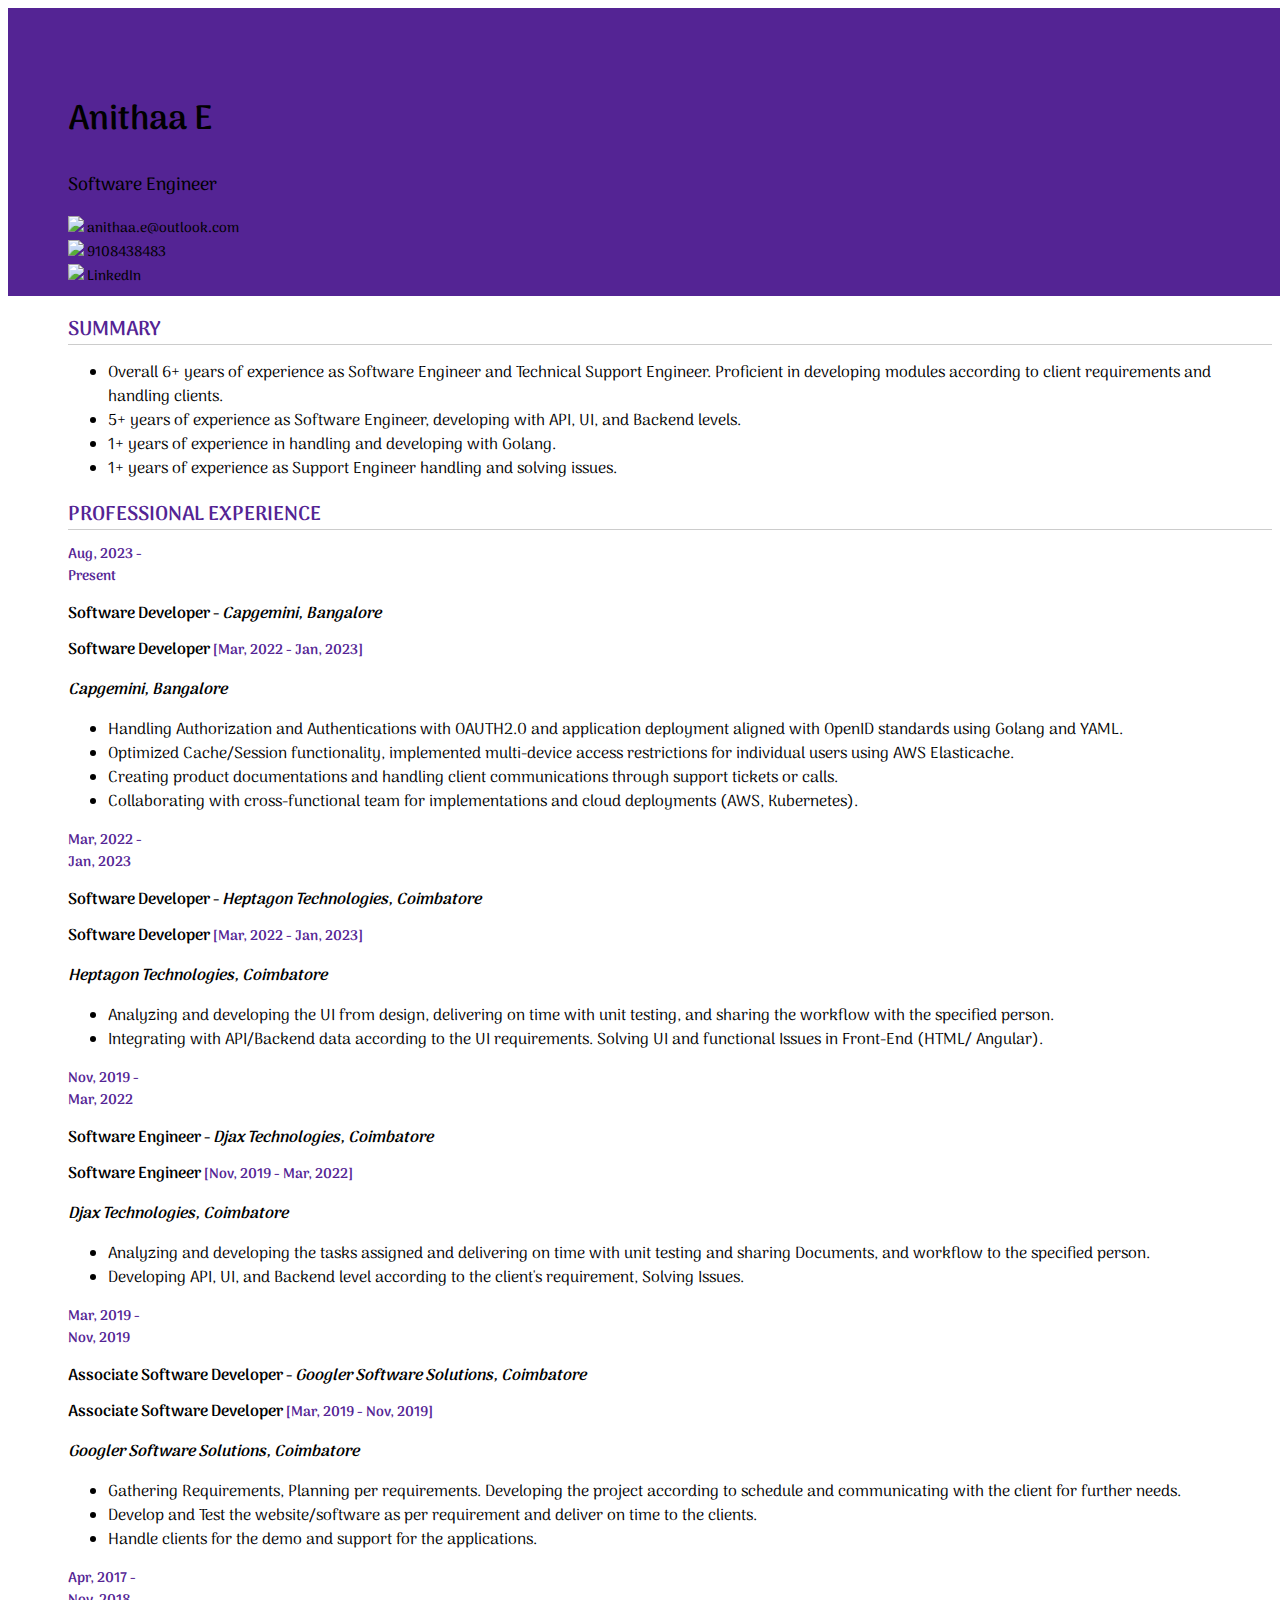
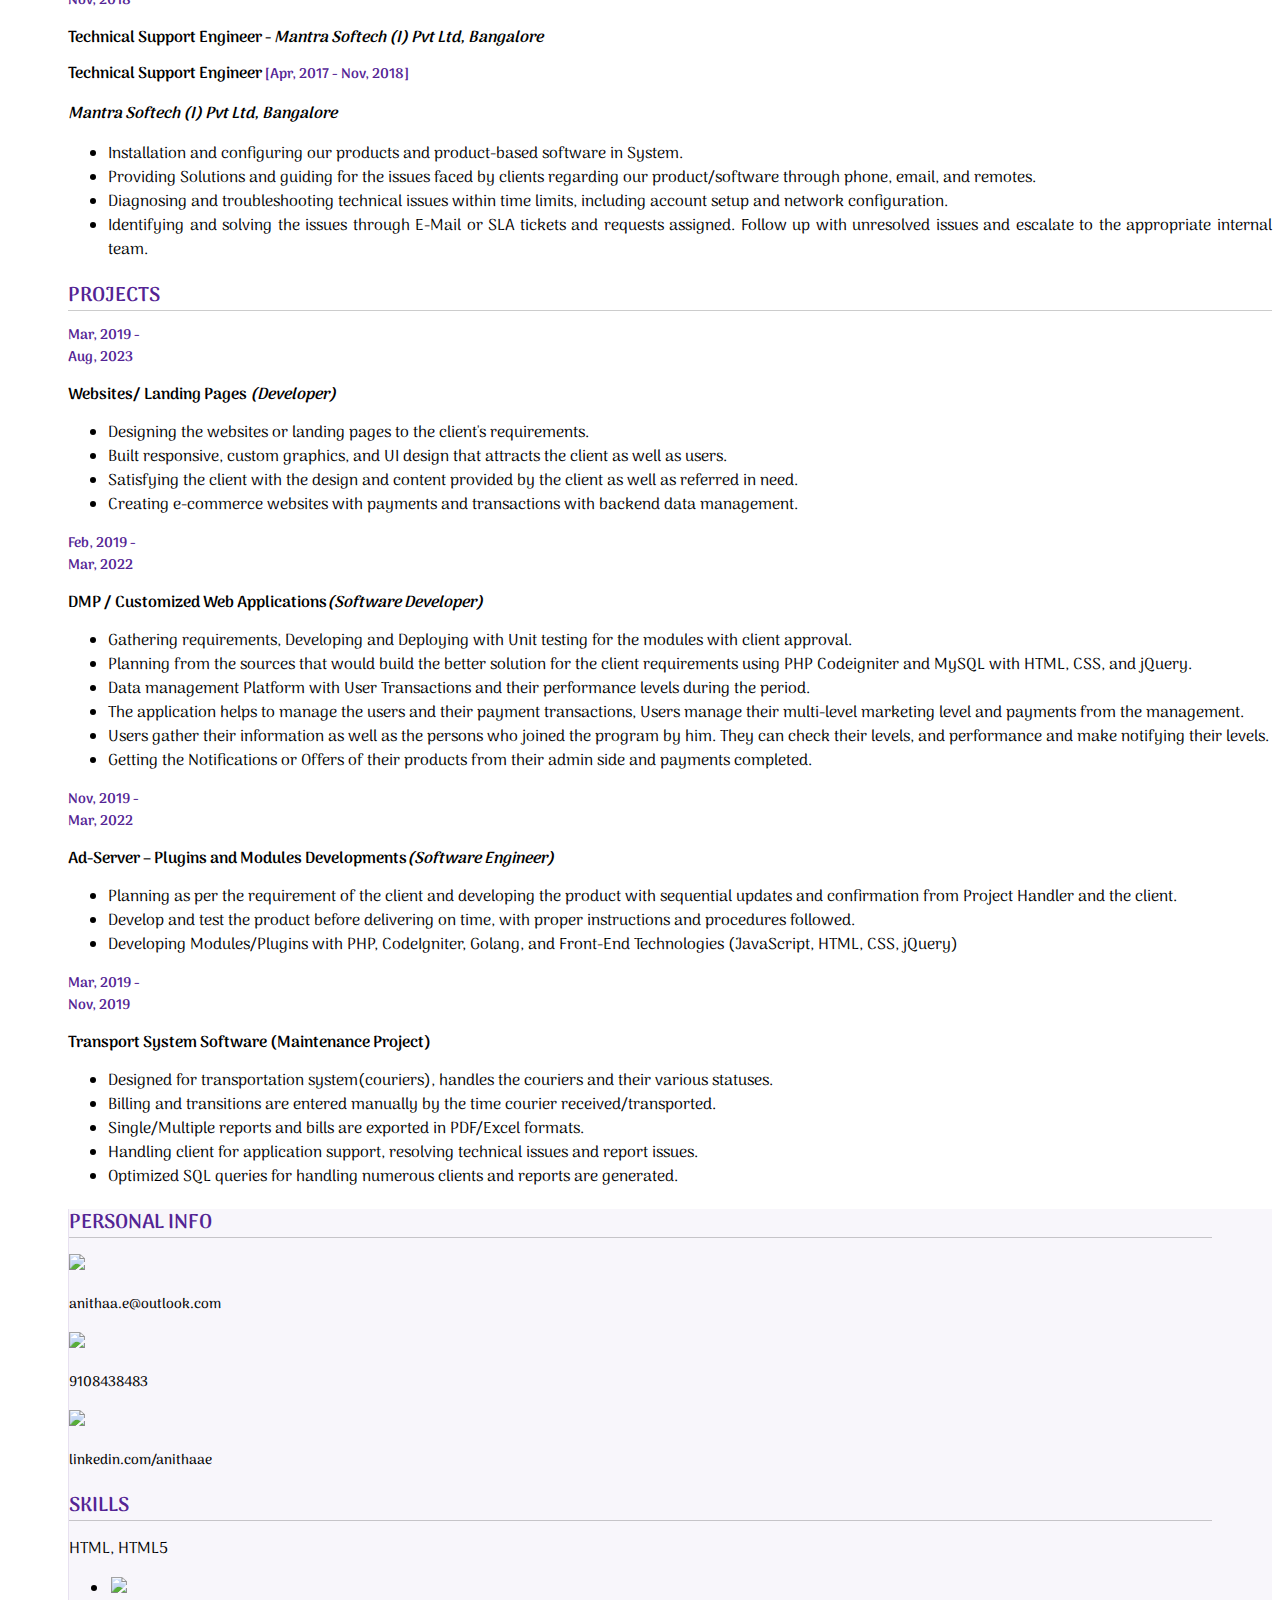
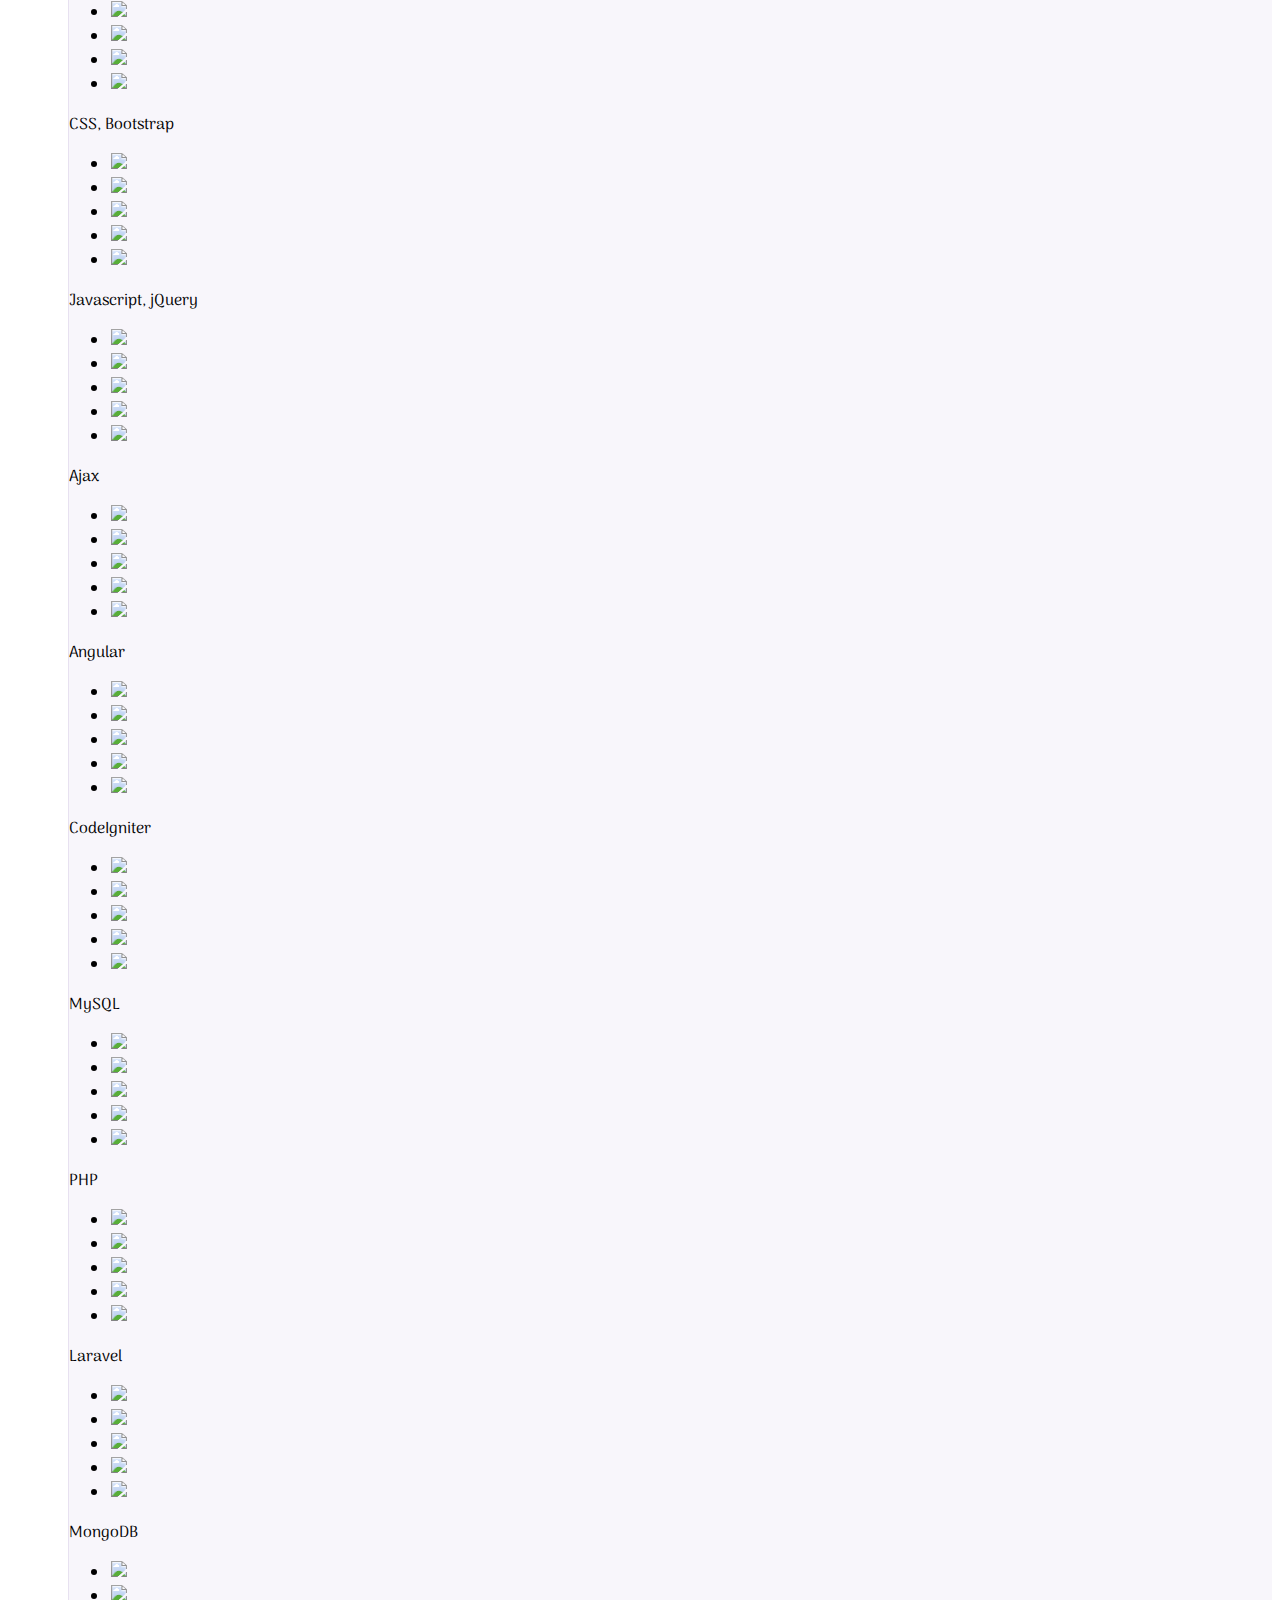
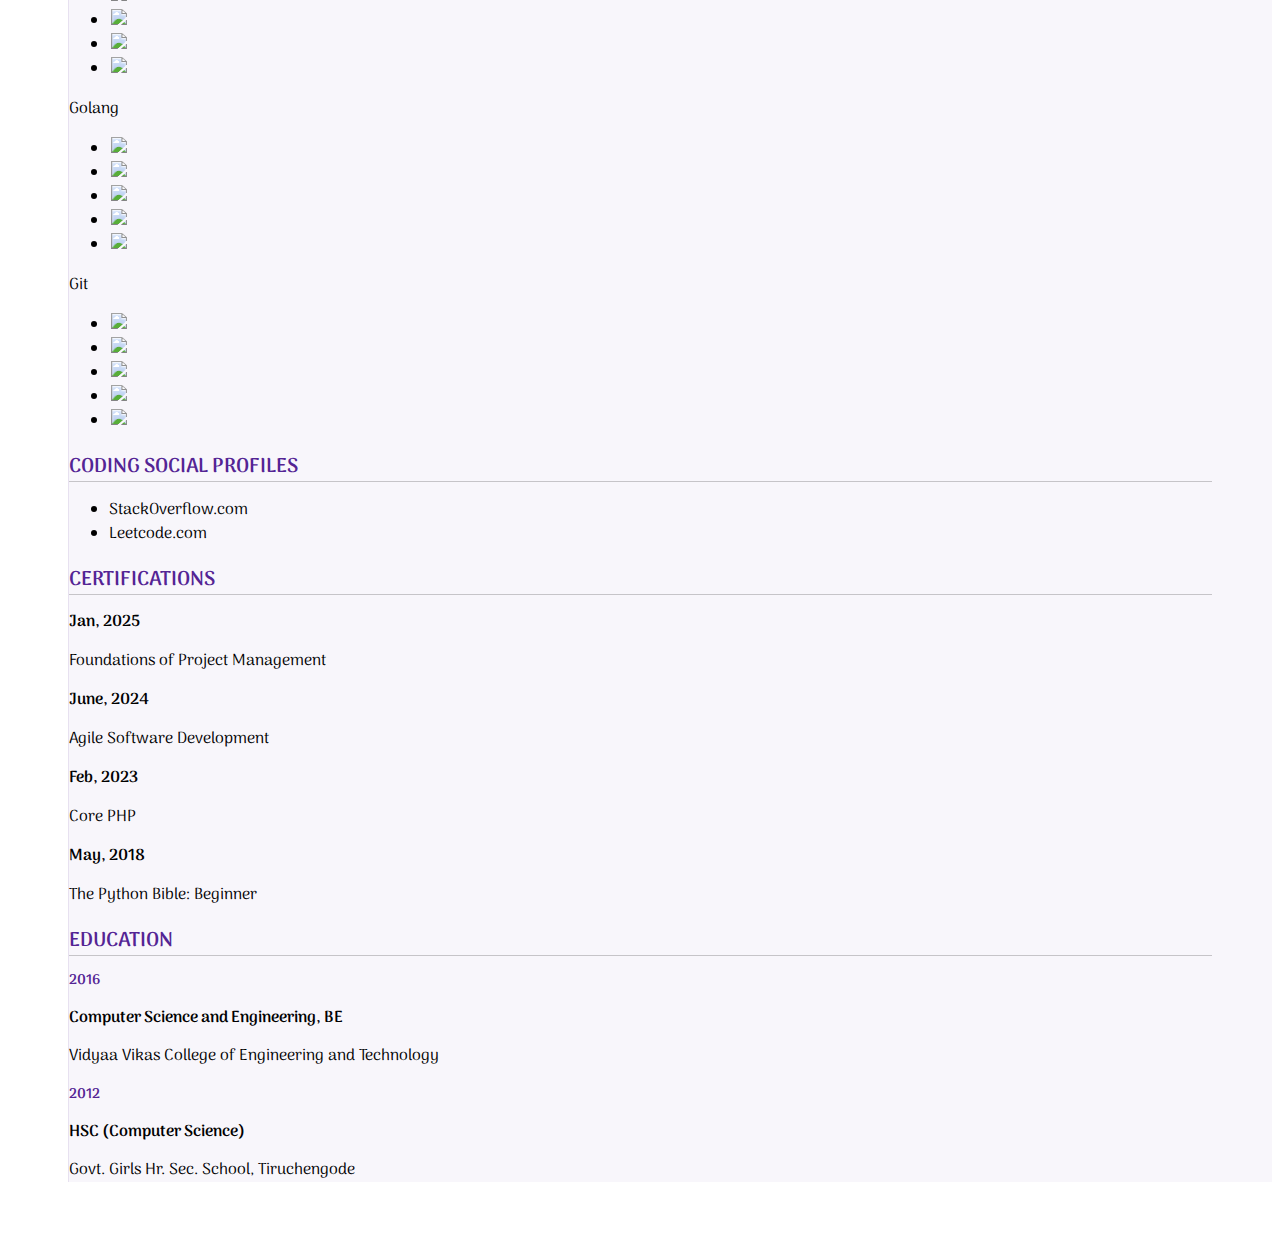
==== index.html @ ba2f0803 "updated profile content" ====
<!DOCTYPE html>
<html lang="en">
<head>
    <meta charset="UTF-8">
    <meta http-equiv="X-UA-Compatible" content="IE=edge">
    <meta name="viewport" content="width=device-width, initial-scale=1.0">
    <title>Software Engineer - Anithaa</title>

    <link rel="stylesheet" href="assets/lib/bootstrap/css/bootstrap.min.css">
    <link rel="stylesheet" href="assets/style.css">

    <link rel="icon" type="image/x-icon" href="assets/img/favicon.svg">

</head>
<body class="w-100" >
    <!-- <page size="A4"> -->
        <section class="d-flex align-items-center  cv_header">
            <div class="col-auto header_profile_img px-0">
                <!-- <img src="assets/img/anie.png" class="profile_img"> -->
            </div>
            <div class="col header_contetnt text-white">
                <p class="cv_title mb-md-2 mb-1">Anithaa E</p>
                <p class="cv_position mb-md-2 mb-1">Software Engineer</p>

                
            </div>

            <div class="col-auto d-block d-sm-none justify-content-end text-white text-end">
                <div class="exp_header">
                    <a href="mailto:anithaa.e@outlook.com" target="_blank" class="profile_info_content mb-2"><img src="assets/img/icons/email_white.png" class="personal_info_icon pe-1"> anithaa.e@outlook.com</a> 
                </div>

                <div class="exp_header">
                    <a href="tel:+91 9108438483" class="profile_info_content mb-2"><img src="assets/img/icons/call_white.png" class="personal_info_icon pe-1"> 9108438483</a>
                </div>

                <div class="exp_header">
                    <a href="https://www.linkedin.com/in/anithaae/" target="_blank" class="profile_info_content mb-2"><img src="assets/img/icons/linkedin.png" class="personal_info_icon pe-1"> LinkedIn</a>
                </div>
            </div>
        </section>

        <section class="cv_container h-100 d-flex align-items-start " >
            <div class="row row-flex w-100 ms-0">

            
                <section class="cv_profile_details col-md-8 col-sm-7 ps-sm-0 pe-md-3 px-3">
                    <div class="cv_sections">
                        <p class="section_title section_hor_line">Summary</p>
                        
                        <ul class="section_desc">
                            <li>Overall 6+ years of experience as Software Engineer and Technical Support Engineer. Proficient in developing modules according to client requirements and handling clients.</li>
                            <li>5+ years of experience as Software Engineer, developing with API, UI, and Backend levels.</li>
                            <li>1+ years of experience in handling and developing with Golang.</li>
                            <li>1+ years of experience as Support Engineer handling and solving issues.</li>
                        </ul>
                    </div>

                    <div class="cv_sections">
                        <p class="section_title section_hor_line">Professional Experience</p>

                        <div class="profile_exp d-flex align-items-start">
                            <div class="exp_header py-1 px-2 d-none d-md-block">
                                <p class="profile_exp_position mb-1 exp_time_span">Aug,&nbsp;2023 - <br>Present</p>
                            </div>
                            <div class="exp_content">
                                <div class="exp_company_heading">
                                    <p class="profile_exp_position mb-1 d-none d-md-block">Software Developer - <span class="profile_exp_org mb-2">Capgemini, Bangalore</span></p>
                                    <div class="d-md-none d-block">
                                        <p class="profile_exp_position mb-0">Software Developer <span class="profile_exp_position mb-1 exp_time_span">[Mar,&nbsp;2022 - Jan,&nbsp;2023]</span></p> 
                                        <span class="profile_exp_org mb-1">Capgemini, Bangalore</span>
                                    </div>
                                </div>
                                <!-- <p class="profile_exp_content_tit mb-2">Responsibilities</p> -->
                                <ul class="profile_exp_content_desc">
                                    <li>Handling Authorization and Authentications with OAUTH2.0 and application deployment aligned with OpenID standards using Golang and YAML.</li>
                                    <li>Optimized Cache/Session functionality, implemented multi-device access restrictions for individual users using AWS Elasticache.</li>
                                    <li>Creating product documentations and handling client communications through support tickets or calls.</li>
                                    <li>Collaborating with cross-functional team for implementations and cloud deployments (AWS, Kubernetes).</li>
                                </ul>
                            </div>
                        </div>
                        
                        <div class="profile_exp d-flex align-items-start">
                            <div class="exp_header py-1 px-2 d-none d-md-block">
                                <p class="profile_exp_position mb-1 exp_time_span">Mar,&nbsp;2022 - Jan,&nbsp;2023</p>
                            </div>
                            <div class="exp_content">
                                <div class="exp_company_heading">
                                    <p class="profile_exp_position mb-1 d-none d-md-block">Software Developer - <span class="profile_exp_org mb-2">Heptagon Technologies, Coimbatore</span></p>
                                    <div class="d-md-none d-block">
                                        <p class="profile_exp_position mb-0">Software Developer <span class="profile_exp_position mb-1 exp_time_span">[Mar,&nbsp;2022 - Jan,&nbsp;2023]</span></p> 
                                        <span class="profile_exp_org mb-1">Heptagon Technologies, Coimbatore</span>
                                    </div>
                                </div>
                                <!-- <p class="profile_exp_content_tit mb-2">Responsibilities</p> -->
                                <ul class="profile_exp_content_desc">
                                    <li>Analyzing and developing the UI from design, delivering on time with unit testing, and sharing the workflow with the specified person.</li>
                                    <li>Integrating with API/Backend data according to the UI requirements. Solving UI and functional Issues in Front-End (HTML/ Angular).</li>
                                </ul>
                            </div>
                        </div>

                        <div class="profile_exp d-flex align-items-start">
                            <div class="exp_header py-1 px-2 d-none d-md-block">
                                <p class="profile_exp_position mb-1 exp_time_span">Nov,&nbsp;2019 - Mar,&nbsp;2022</p>
                            </div>
                            <div class="exp_content">
                                <div class="exp_company_heading">
                                    <p class="profile_exp_position mb-1 d-none d-md-block">Software Engineer - <span class="profile_exp_org mb-2">Djax Technologies, Coimbatore</span></p>
                                    <div class="d-md-none d-block">
                                        <p class="profile_exp_position mb-0">Software Engineer <span class="profile_exp_position mb-1 exp_time_span">[Nov,&nbsp;2019 - Mar,&nbsp;2022]</span></p> 
                                        <span class="profile_exp_org mb-1">Djax Technologies, Coimbatore</span>
                                    </div>
                                </div>
                                <!-- <p class="profile_exp_content_tit mb-2">Responsibilities</p> -->
                                <ul class="profile_exp_content_desc">
                                    <li>Analyzing and developing the tasks assigned and delivering on time with unit testing and sharing Documents, and workflow to the specified person.</li>
                                    <li>Developing API, UI, and Backend level according to the client's requirement, Solving Issues.</li>
                                </ul>
                            </div>
                        </div>
                        

                        <div class="profile_exp d-flex align-items-start">
                            <div class="exp_header py-1 px-2 d-none d-md-block">
                                <p class="profile_exp_position mb-1 exp_time_span">Mar,&nbsp;2019 - Nov,&nbsp;2019</p>
                            </div>
                            <div class="exp_content">
                                <div class="exp_company_heading">
                                    <p class="profile_exp_position mb-1 d-none d-md-block">Associate Software Developer - <span class="profile_exp_org mb-2">Googler Software Solutions, Coimbatore</span></p>
                                    <div class="d-md-none d-block">
                                        <p class="profile_exp_position mb-0">Associate Software Developer <span class="profile_exp_position mb-1 exp_time_span">[Mar,&nbsp;2019 - Nov,&nbsp;2019]</span></p> 
                                        <span class="profile_exp_org mb-1">Googler Software Solutions, Coimbatore</span>
                                    </div>
                                </div>
                                <!-- <p class="profile_exp_content_tit mb-2">Responsibilities</p> -->
                                <ul class="profile_exp_content_desc">
                                    <li>Gathering Requirements, Planning per requirements. Developing the project according to schedule and communicating with the client for further needs.</li>
                                    <li>Develop and Test the website/software as per requirement and deliver on time to the clients.</li>
                                    <li>Handle clients for the demo and support for the applications.</li>
                                </ul>
                            </div>
                        </div>

                        <div class="profile_exp d-flex align-items-start">
                            <div class="exp_header py-1 px-2 d-none d-md-block">
                                <p class="profile_exp_position mb-1 exp_time_span">Apr,&nbsp;2017 - Nov,&nbsp;2018</p>
                            </div>
                            <div class="exp_content">
                                <div class="exp_company_heading">
                                    <p class="profile_exp_position mb-1 d-none d-md-block">Technical Support Engineer - <span class="profile_exp_org mb-2">Mantra Softech (I) Pvt Ltd, Bangalore</span></p>
                                    <div class="d-md-none d-block">
                                        <p class="profile_exp_position mb-0">Technical Support Engineer <span class="profile_exp_position mb-1 exp_time_span">[Apr,&nbsp;2017 - Nov,&nbsp;2018]</span></p> 
                                        <span class="profile_exp_org mb-1">Mantra Softech (I) Pvt Ltd, Bangalore</span>
                                    </div>
                                </div>
                                <!-- <p class="profile_exp_content_tit mb-2">Responsibilities</p> -->
                                <ul class="profile_exp_content_desc">
                                    <li>Installation and configuring our products and product-based software in System.</li>
                                    <li>Providing Solutions and guiding for the issues faced by clients regarding our product/software through phone, email, and remotes.</li>
                                    <li>Diagnosing and troubleshooting technical issues within time limits, including account setup and network configuration.</li>
                                    <li>Identifying and solving the issues through E-Mail or SLA tickets and requests assigned. Follow up with unresolved issues and escalate to the appropriate internal team.</li>
                                </ul>
                            </div>
                        </div>
                    </div>

                    <div class="cv_sections">
                        <p class="section_title section_hor_line">Projects</p>
                        
                        <div class="profile_exp d-flex align-items-start mt-3">
                            <div class="exp_header py-1 px-2 d-none d-md-block">
                                <p class="profile_exp_position mb-1 exp_time_span">Mar,&nbsp;2019 - <br>Aug,&nbsp;2023</p>
                            </div>
                            <div class="exp_content">
                                <div class="exp_company_heading">
                                    <p class="profile_exp_position mb-1">Websites/ Landing Pages <span class="profile_exp_org mb-2 d-none">(Developer)</span></p>                            
                                </div>
                                <ul class="profile_exp_content_desc">
                                    <li>Designing the websites or landing pages to the client's requirements.</li>
                                    <li>Built responsive, custom graphics, and UI design that attracts the client as well as users.</li>
                                    <li>Satisfying the client with the design and content provided by the client as well as referred in need.</li>
                                    <li>Creating e-commerce websites with payments and transactions with backend data management.</li>
                                </ul>
                            </div>
                        </div>

                        <div class="profile_exp d-flex align-items-start">
                            <div class="exp_header py-1 px-2 d-none d-md-block">
                                <p class="profile_exp_position mb-1 exp_time_span">Feb,&nbsp;2019 - Mar,&nbsp;2022</p>
                            </div>
                            <div class="exp_content">
                                <div class="exp_company_heading">
                                    <p class="profile_exp_position mb-1">DMP / Customized Web Applications<span class="profile_exp_org mb-2 d-none">(Software Developer)</span></p>
                                </div>
                                <ul class="profile_exp_content_desc">
                                    <li>Gathering requirements, Developing and Deploying with Unit testing for the modules with client approval.</li>
                                    <li>Planning from the sources that would build the better solution for the client requirements using PHP Codeigniter and MySQL with HTML, CSS, and jQuery.</li>
                                    <li>Data management Platform with User Transactions and their performance levels during the period.</li>
                                    <li>The application helps to manage the users and their payment transactions, Users manage their multi-level marketing level and payments from the management.</li>
                                    <li>Users gather their information as well as the persons who joined the program by him. They can check their levels, and performance and make notifying their levels.</li>
                                    <li>Getting the Notifications or Offers of their products from their admin side and payments completed.</li>
                                </ul>
                            </div>
                        </div>

                        <div class="profile_exp d-flex align-items-start">
                            <div class="exp_header py-1 px-2 d-none d-md-block">
                                <p class="profile_exp_position mb-1 exp_time_span">Nov,&nbsp;2019 - Mar,&nbsp;2022</p>
                            </div>
                            <div class="exp_content">
                                <div class="exp_company_heading">
                                    <p class="profile_exp_position mb-1">Ad-Server – Plugins and Modules Developments<span class="profile_exp_org mb-2 d-none">(Software Engineer)</span></p>
                                </div>
                                <ul class="profile_exp_content_desc">
                                    <li>Planning as per the requirement of the client and developing the product with sequential updates and confirmation from Project Handler and the client.</li>
                                    <li>Develop and test the product before delivering on time, with proper instructions and procedures followed.</li>
                                    <li>Developing Modules/Plugins with PHP, CodeIgniter, Golang, and Front-End Technologies (JavaScript, HTML, CSS, jQuery)</li>
                                </ul>
                            </div>
                        </div>                

                        <div class="profile_exp d-flex align-items-start">
                            <div class="exp_header py-1 px-2 d-none d-md-block">
                                <p class="profile_exp_position mb-1 exp_time_span">Mar,&nbsp;2019 - Nov,&nbsp;2019</p>
                            </div>
                            <div class="exp_content">
                                <div class="exp_company_heading">
                                    <p class="profile_exp_position mb-1">Transport System Software (Maintenance Project)</p>
                                </div>
                                <ul class="profile_exp_content_desc">
                                    <li>Designed for transportation system(couriers), handles the couriers and their various statuses.</li>
                                    <li>Billing and transitions are entered manually by the time courier received/transported.</li>
                                    <li>Single/Multiple reports and bills are exported in PDF/Excel formats.</li>
                                    <li>Handling client for application support, resolving technical issues and report issues.</li>
                                    <li>Optimized SQL queries for handling numerous clients and reports are generated.</li>    
                                </ul>
                            </div>
                        </div>
                    </div>
                </section>
            

                <section class="cv_profile_content col-md-4 col-sm-5 ps-md-3 px-3" >
                    <div class="cv_sections d-none d-sm-block">
                        <p class="section_title section_hor_line">Personal Info</p>
                        
                        <div class="profile_exp mt-3 d-none d-sm-flex ">
                            <div class="exp_header d-flex align-items-center">
                                <p class="profile_exp_position mb-2 pe-2"> <img src="assets/img/icons/email.png" class="personal_info_icon"> </p>
                                <a href="mailto:anithaa.e@outlook.com" target="_blank" class="profile_info_content mb-2">anithaa.e@outlook.com</a> 
                            </div>
                        </div>

                        <div class="profile_exp d-none d-sm-flex ">
                            <div class="exp_header d-flex align-items-center">
                                <p class="profile_exp_position mb-2 pe-2"> <img src="assets/img/icons/call.png" class="personal_info_icon"> </p>
                                <a href="tel:+91 9108438483" class="profile_info_content mb-2">9108438483</a>
                            </div>
                        </div>
                        
                        <div class="profile_exp d-none d-sm-flex ">
                            <div class="exp_header d-flex align-items-center">
                                <p class="profile_exp_position mb-2 pe-2"> <img src="assets/img/icons/linkedin.png" class="personal_info_icon"> </p>
                                <a href="https://www.linkedin.com/in/anithaae/" target="_blank" class="profile_info_content mb-2">linkedin.com/anithaae</a>
                            </div>
                        </div>
                    </div>

                    <div class="cv_sections">
                        <p class="section_title section_hor_line">Skills</p>
                        
                        <div class="profile_skillset_wrapper mt-3">
                            <div class="skillset_wrapper d-flex align-items-center">
                                <p class="profile_skill_content mb-2 col">HTML, HTML5</p> 

                                <ul class="d-flex align-items-center justify-content-end list-unstyled">
                                    <li ><img src="assets/img/icons/star.png" class="skill_rating_icon"></li>
                                    <li ><img src="assets/img/icons/star.png" class="skill_rating_icon"></li>
                                    <li ><img src="assets/img/icons/star.png" class="skill_rating_icon"></li>
                                    <li ><img src="assets/img/icons/star.png" class="skill_rating_icon"></li>
                                    <li ><img src="assets/img/icons/star.png" class="skill_rating_icon"></li>
                                </ul>
                            </div>

                            <div class="skillset_wrapper d-flex align-items-center">
                                <p class="profile_skill_content mb-2 col">CSS, Bootstrap</p> 

                                <ul class="d-flex align-items-center justify-content-end list-unstyled">
                                    <li ><img src="assets/img/icons/star.png" class="skill_rating_icon"></li>
                                    <li ><img src="assets/img/icons/star.png" class="skill_rating_icon"></li>
                                    <li ><img src="assets/img/icons/star.png" class="skill_rating_icon"></li>
                                    <li ><img src="assets/img/icons/star.png" class="skill_rating_icon"></li>
                                    <li ><img src="assets/img/icons/half_filled_star.png" class="skill_rating_icon"></li>
                                </ul>
                            </div>

                            <div class="skillset_wrapper d-flex align-items-center">
                                <p class="profile_skill_content mb-2 col">Javascript, jQuery</p> 

                                <ul class="d-flex align-items-center justify-content-end list-unstyled">
                                    <li ><img src="assets/img/icons/star.png" class="skill_rating_icon"></li>
                                    <li ><img src="assets/img/icons/star.png" class="skill_rating_icon"></li>
                                    <li ><img src="assets/img/icons/star.png" class="skill_rating_icon"></li>
                                    <li ><img src="assets/img/icons/star.png" class="skill_rating_icon"></li>
                                    <li ><img src="assets/img/icons/star_light.png" class="skill_rating_icon"></li>
                                </ul>
                            </div>

                            <div class="skillset_wrapper d-flex align-items-center">
                                <p class="profile_skill_content mb-2 col">Ajax</p> 

                                <ul class="d-flex align-items-center justify-content-end list-unstyled">
                                    <li ><img src="assets/img/icons/star.png" class="skill_rating_icon"></li>
                                    <li ><img src="assets/img/icons/star.png" class="skill_rating_icon"></li>
                                    <li ><img src="assets/img/icons/star.png" class="skill_rating_icon"></li>
                                    <li ><img src="assets/img/icons/star.png" class="skill_rating_icon"></li>
                                    <li ><img src="assets/img/icons/star_light.png" class="skill_rating_icon"></li>
                                </ul>
                            </div>

                            <div class="skillset_wrapper d-flex align-items-center">
                                <p class="profile_skill_content mb-2 col">Angular</p> 

                                <ul class="d-flex align-items-center justify-content-end list-unstyled">
                                    <li ><img src="assets/img/icons/star.png" class="skill_rating_icon"></li>
                                    <li ><img src="assets/img/icons/star.png" class="skill_rating_icon"></li>
                                    <li ><img src="assets/img/icons/star.png" class="skill_rating_icon"></li>
                                    <li ><img src="assets/img/icons/half_filled_star.png" class="skill_rating_icon"></li>
                                    <li ><img src="assets/img/icons/star_light.png" class="skill_rating_icon"></li>
                                </ul>
                            </div>

                            <div class="skillset_wrapper d-flex align-items-center">
                                <p class="profile_skill_content mb-2 col">CodeIgniter</p> 

                                <ul class="d-flex align-items-center justify-content-end list-unstyled">
                                    <li ><img src="assets/img/icons/star.png" class="skill_rating_icon"></li>
                                    <li ><img src="assets/img/icons/star.png" class="skill_rating_icon"></li>
                                    <li ><img src="assets/img/icons/star.png" class="skill_rating_icon"></li>
                                    <li ><img src="assets/img/icons/half_filled_star.png" class="skill_rating_icon"></li>
                                    <li ><img src="assets/img/icons/star_light.png" class="skill_rating_icon"></li>
                                </ul>
                            </div>                        

                            <div class="skillset_wrapper d-flex align-items-center">
                                <p class="profile_skill_content mb-2 col">MySQL</p> 

                                <ul class="d-flex align-items-center justify-content-end list-unstyled">
                                    <li ><img src="assets/img/icons/star.png" class="skill_rating_icon"></li>
                                    <li ><img src="assets/img/icons/star.png" class="skill_rating_icon"></li>
                                    <li ><img src="assets/img/icons/star.png" class="skill_rating_icon"></li>
                                    <li ><img src="assets/img/icons/star.png" class="skill_rating_icon"></li>
                                    <li ><img src="assets/img/icons/star_light.png" class="skill_rating_icon"></li>
                                </ul>
                            </div>

                            <div class="skillset_wrapper d-flex align-items-center">
                                <p class="profile_skill_content mb-2 col">PHP</p> 

                                <ul class="d-flex align-items-center justify-content-end list-unstyled">
                                    <li ><img src="assets/img/icons/star.png" class="skill_rating_icon"></li>
                                    <li ><img src="assets/img/icons/star.png" class="skill_rating_icon"></li>
                                    <li ><img src="assets/img/icons/star.png" class="skill_rating_icon"></li>
                                    <li ><img src="assets/img/icons/half_filled_star.png" class="skill_rating_icon"></li>
                                    <li ><img src="assets/img/icons/star_light.png" class="skill_rating_icon"></li>
                                </ul>
                            </div>

                            <div class="skillset_wrapper d-flex align-items-center">
                                <p class="profile_skill_content mb-2 col">Laravel</p> 

                                <ul class="d-flex align-items-center justify-content-end list-unstyled">
                                    <li ><img src="assets/img/icons/star.png" class="skill_rating_icon"></li>
                                    <li ><img src="assets/img/icons/star.png" class="skill_rating_icon"></li>
                                    <li ><img src="assets/img/icons/star.png" class="skill_rating_icon"></li>
                                    <li ><img src="assets/img/icons/star_light.png" class="skill_rating_icon"></li>
                                    <li ><img src="assets/img/icons/star_light.png" class="skill_rating_icon"></li>
                                </ul>
                            </div>

                            <div class="skillset_wrapper d-flex align-items-center">
                                <p class="profile_skill_content mb-2 col">MongoDB</p> 

                                <ul class="d-flex align-items-center justify-content-end list-unstyled">
                                    <li ><img src="assets/img/icons/star.png" class="skill_rating_icon"></li>
                                    <li ><img src="assets/img/icons/star.png" class="skill_rating_icon"></li>
                                    <li ><img src="assets/img/icons/star.png" class="skill_rating_icon"></li>
                                    <li ><img src="assets/img/icons/star_light.png" class="skill_rating_icon"></li>
                                    <li ><img src="assets/img/icons/star_light.png" class="skill_rating_icon"></li>
                                </ul>
                            </div>

                            <div class="skillset_wrapper d-flex align-items-center">
                                <p class="profile_skill_content mb-2 col">Golang</p> 

                                <ul class="d-flex align-items-center justify-content-end list-unstyled">
                                    <li ><img src="assets/img/icons/star.png" class="skill_rating_icon"></li>
                                    <li ><img src="assets/img/icons/star.png" class="skill_rating_icon"></li>
                                    <li ><img src="assets/img/icons/half_filled_star.png" class="skill_rating_icon"></li>
                                    <li ><img src="assets/img/icons/star_light.png" class="skill_rating_icon"></li>
                                    <li ><img src="assets/img/icons/star_light.png" class="skill_rating_icon"></li>
                                </ul>
                            </div>

                            <div class="skillset_wrapper d-flex align-items-center">
                                <p class="profile_skill_content mb-2 col">Git</p> 

                                <ul class="d-flex align-items-center justify-content-end list-unstyled">
                                    <li ><img src="assets/img/icons/star.png" class="skill_rating_icon"></li>
                                    <li ><img src="assets/img/icons/star.png" class="skill_rating_icon"></li>
                                    <li ><img src="assets/img/icons/star.png" class="skill_rating_icon"></li>
                                    <li ><img src="assets/img/icons/star_light.png" class="skill_rating_icon"></li>
                                    <li ><img src="assets/img/icons/star_light.png" class="skill_rating_icon"></li>
                                </ul>
                            </div>

                        </div>

                    </div>

                    <div class="cv_sections">
                        <p class="section_title section_hor_line">Coding Social Profiles</p>
                        
                        <ul class="d-block align-items-center">
                            <li class="profile_ceritifcation_content col-auto"><a href="https://stackoverflow.com/users/11700678/guhiani" target="_blank">StackOverflow.com</a></li> 
                        
                            <li class="profile_ceritifcation_content col-auto"><a href="https://leetcode.com/u/anithaa_ej/" target="_blank">Leetcode.com</a></li> 
                        </ul>
                        
                    </div>

                    <div class="cv_sections">
                        <p class="section_title section_hor_line">Certifications</p>
                        
                        <div class="profile_skillset_wrapper mt-3">

                            <div class="skillset_wrapper d-flex align-items-center">
                                <p class="col-auto profile_ceritifcation_period">Jan, 2025</p>
                                <p class="profile_ceritifcation_content col ps-3"><a href="https://www.coursera.org/account/accomplishments/verify/W2U07MRE1VYR" target="_blank">Foundations of Project Management</a></p> 
                            </div>

                            <div class="skillset_wrapper d-flex align-items-center">
                                <p class="col-auto profile_ceritifcation_period">June, 2024</p>
                                <p class="profile_ceritifcation_content col ps-3"><a href="https://www.coursera.org/account/accomplishments/verify/CZJT678MMNQM" target="_blank">Agile Software Development</a></p> 
                            </div>

                            <div class="skillset_wrapper d-flex align-items-center">
                                <p class="col-auto profile_ceritifcation_period">Feb, 2023</p>
                                <p class="profile_ceritifcation_content col ps-3"><a href="https://www.udemy.com/certificate/UC-8b0eefcd-7969-49db-93e5-95aeef712314/" target="_blank" >Core PHP</a></p> 
                            </div>

                            <div class="skillset_wrapper d-flex align-items-center">
                                <p class="col-auto profile_ceritifcation_period">May, 2018</p>
                                <p class="profile_ceritifcation_content col ps-3"><a href="https://www.udemy.com/certificate/UC-XKB9V6IA/" target="_blank">The Python Bible: Beginner</a></p> 
                            </div>

                        </div>
                    </div>

                    <div class="cv_sections">
                        <p class="section_title section_hor_line">EDUCATION</p>
                        
                        <div class="profile_exp d-flex align-items-start mt-3">
                            <div class="exp_header py-1 px-2">
                                <p class="profile_exp_position mb-1 exp_time_span1">2016</p>
                            </div>
                            <div class="exp_content">
                                <p class="profile_exp_position mb-2">Computer Science and Engineering, BE</p>
                                <p class="fst-italic">Vidyaa Vikas College of Engineering and Technology</p>
                            </div>
                        </div>

                        <div class="profile_exp d-flex align-items-start">
                            <div class="exp_header py-1 px-2">
                                <p class="profile_exp_position mb-1 exp_time_span1">2012</p>
                            </div>
                            <div class="exp_content">
                                <p class="profile_exp_position mb-2">HSC (Computer Science)</p>
                                <p class="fst-italic">Govt. Girls Hr. Sec. School, Tiruchengode</p>
                            </div>
                        </div>
                    </div>
                </section>
            </div>
        </section>

    <!-- </page> -->

    <script src="assets/lib/bootstrap/js/bootstrap.min.js"></script>
</body>
</html>
---- assets/style.css ----
@import url('https://fonts.googleapis.com/css2?family=Arima:wght@100;200;300;400;500;600;700&display=swap');

:root {

    --primary-text: #542494;  /* #6446C0; rgb(84 36 148 / 50%)  */ 
    --secondary-text: #3c3c3c;
    --background: #F8F8F8;
    --unnamed-333333: #333333;

}
body {
    font: normal normal normal 16px/24px Arima;
    background-color: var(--white);
    color: var(--black);
    overflow-x: hidden;
}

page[size="A4"] {  
    width: 21cm;
    height: 29.7cm; 
}

/* Common Styles #STARTS# */
.section_hor_line {
    border-bottom: 1px solid rgba(0,0,0, 0.2);
}
.section_title {
    font: normal normal 600 20px/28px Arima;
    color: var(--primary-text);
    text-transform: uppercase;
    margin-bottom: 8px;
}
.section_desc {
    /* font: normal normal normal 12px/18px Arima; */
    color: var(--black);
}
.tit_underline {
    position: absolute;
    left: 0px;
}
/* Common Styles #ENDS# */

.cv_container {
    margin: 0px 0px 60px 60px;
}
.cv_header {
    padding: 60px 60px 8px 60px;
    /* height: 250px;  */
    width: 100%;
    background: var(--primary-text);
    color: var(--white);
}
.profile_img {
    width: 94px;
}
.cv_title {
    font: normal normal 600 34px/38px Arima;
    /* color: var(--primary-text); */
}
.cv_position {
    font: normal normal 500 18px/24px Arima;
    /* color: var(--secondary-text); */
}
.cv_sections {
    margin: 16px 0px;
}
.cv_profile_content {
    padding-right: 60px;
    border-left: 0.1px solid rgb(84 36 148 / 10%);
    background: rgb(84 36 148 / 4%);
}
.profile_exp_position {
    font: normal normal 600 16px/20px Arima;
}
.profile_exp_org {
    font: normal italic 600 16px/18px Arima;
}
.exp_time_span {
    width: 128px;
    color: var(--primary-text);
    font: normal normal 600 14px/22px Arima;
}
.exp_time_span1 {
    width: 59px;
    color: var(--primary-text);
    font: normal normal 600 14px/22px Arima;
}
.profile_exp_content_tit {
    font: normal normal 500 16px/20px Arima;
    text-decoration: underline;
}
.personal_info_icon{
    width: 20px;
}
.profile_info_content {
    font: normal normal 500 14px/16px Arima;
    text-decoration: none;
    color: var(--black);
    word-break: break-all;
}
.profile_exp_content_desc {
    text-align: justify;
}
.skill_rating_icon {
    width: 24px;
    padding: 0px 2px !important;
}
.profile_ceritifcation_period {
    font: normal normal 600 16px/22px Arima;
}
.profile_ceritifcation_content a {
    color: #000;
    text-decoration: none;
}
.profile_ceritifcation_content a:hover {
    color: #542494;
    font: normal bold 16px Arima;
}
@media screen and (max-width: 575px) {

    .cv_container {
        margin: 0px 26px; 
    }
    .cv_profile_content {
        /* padding-right: 32px; */
        border-left: 0px solid rgb(84 36 148 / 10%);
        background: transparent;
    }
}
@media screen and (max-width: 767px) {

    body {
        font: normal normal normal 11px/14px Arima;
        width: fill-available;
    }
    .cv_container {
        margin: 0px 0px 26px 26px; 
    }
    .cv_header {
        padding: 26px 26px 2px 26px;
        width: 100%;
    }
    .section_title {
        font: normal normal 600 14px/20px Arima;
    }
    .section_desc {
        /* font: normal normal normal 10px/14px Arima; */
        text-align: justify;
    }
    .profile_img {
        width: 70px;
    }
    .cv_title {
        font: normal normal 600 26px/28px Arima;
    }
    .cv_position {
        font: normal normal 500 10px/18px Arima;
    }
    .cv_sections {
        margin: 16px 0px;
    }
    .cv_profile_content {
        padding-right: 32px;
    }
    .profile_exp_position {
        font: normal normal 600 12px/18px Arima;
    }      
    .profile_exp_org {
        font: normal italic 600 12px/18px Arima;
    }
    .exp_time_span {
        /* width: 54px; */
        font: normal normal 600 12px/16px Arima;
    }
    .exp_time_span1 {

        width: 28px;
        font: normal normal 600 12px/16px Arima;
    }
    .profile_exp_content_tit {
        font: normal normal 500 12px/16px Arima;
        text-decoration: underline;
    }
    .personal_info_icon{
        width: 16px;
    }
    .profile_info_content {
        font: normal normal 500 12px/16px Arima;
    }
    .profile_exp_content_desc {
        text-align: justify;
    }
    .skill_rating_icon {
        width: 14px;
        padding-left: 2px !important;
    }
    .profile_ceritifcation_period {
        font: normal normal 600 12px/16px Arima;
    }
    
}

@media screen and (min-width: 768px) and (max-width: 900px) {
    body {
        font: normal normal normal 12px/16px Arima;
    }
    /* Common Styles #STARTS# */
    .cv_header {
        padding: 26px 26px 2px 26px;
    }
    .cv_container {
        margin: 0px 0px 26px 26px; 
    }
    .section_title {
        font: normal normal 600 16px/22px Arima;
    }
    /* Common Styles #ENDS# */
    .cv_profile_content {
        padding-right: 36px;
    }
    .profile_img {
        width: 74px;
    }
    .profile_exp_position {
        font: normal normal 600 14px/18px Arima;
    }
    .profile_exp_org {
        font: normal italic 600 13px/18px Arima;
    }
    .exp_time_span {
        width: 76px;
        color: var(--primary-text);
        font: normal normal 600 13px/22px Arima;
    }
    .exp_time_span1 {
        width: 35px;
        color: var(--primary-text);
        font: normal normal 600 13px/22px Arima;
    }
    .profile_exp_content_tit {
        font: normal normal 500 16px/20px Arima;
        text-decoration: underline;
    }
    .personal_info_icon{
        width: 20px;
    }
    .profile_info_content {
        font: normal normal 500 14px/16px Arima;
        text-decoration: none;
        color: var(--black);
        word-break: break-all;
    }
    .profile_exp_content_desc {
        text-align: justify;
    }
    .skill_rating_icon {
        width: 24px;
        padding: 0px 2px !important;
    }
    .profile_ceritifcation_period {
        font: normal normal 600 13px/18px Arima;
    }
}
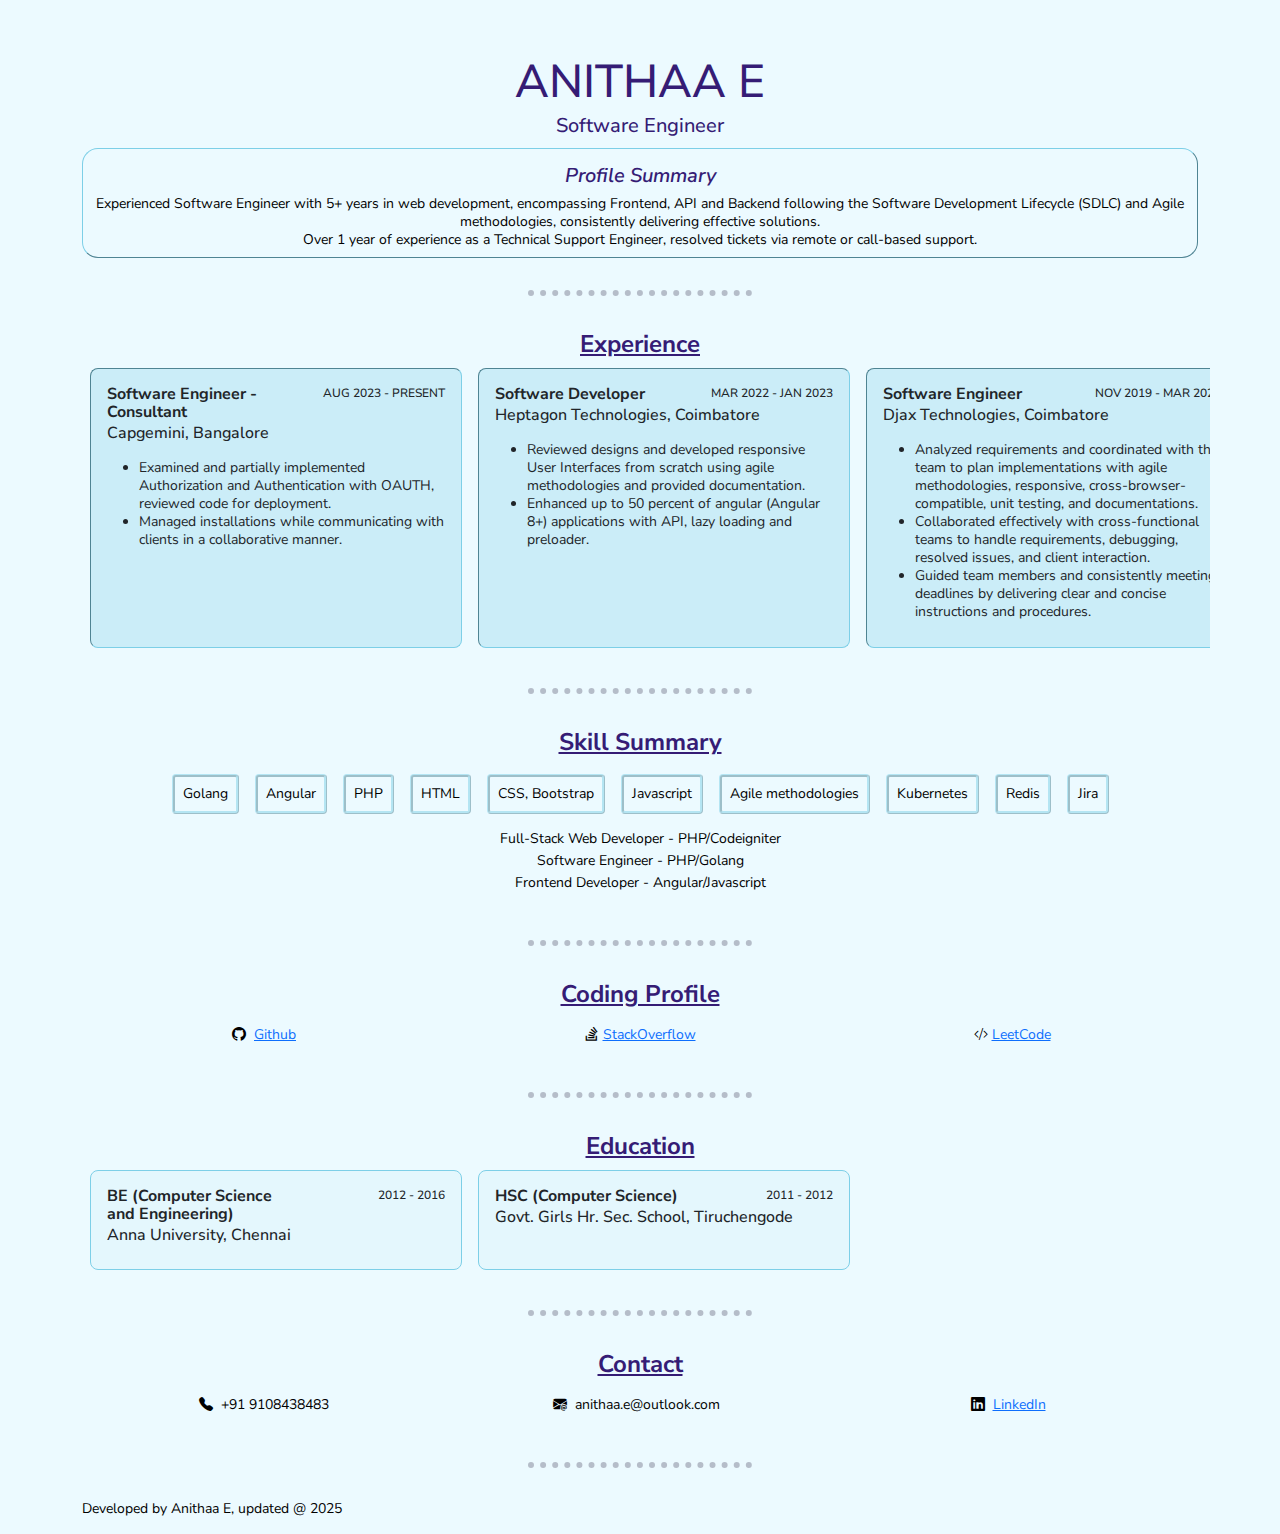
==== commit ddef4517: "profile changes" ====
--- a/index.html
+++ b/index.html
@@ -1,493 +1,234 @@
-<!DOCTYPE html>
+<!doctype html>
 <html lang="en">
+
 <head>
-    <meta charset="UTF-8">
-    <meta http-equiv="X-UA-Compatible" content="IE=edge">
-    <meta name="viewport" content="width=device-width, initial-scale=1.0">
-    <title>Software Engineer - Anithaa</title>
-
-    <link rel="stylesheet" href="assets/lib/bootstrap/css/bootstrap.min.css">
-    <link rel="stylesheet" href="assets/style.css">
-
-    <link rel="icon" type="image/x-icon" href="assets/img/favicon.svg">
-
+<meta charset="UTF-8">
+<meta name="viewport" content="width=device-width, initial-scale=1.0">
+<meta http-equiv=“Pragma” content=”no-cache”>
+<meta http-equiv=“Expires” content=”-1″>
+<meta http-equiv=“CACHE-CONTROL” content=”NO-CACHE”>
+<!-- CSS Stylesheets -->
+
+<link href="./assets/lib/bootstrap/css/bootstrap.min.css" rel="stylesheet" />
+<link rel="stylesheet" href="./assets/css/master.css" />
+<link rel="icon" type="image/png" href="./assets/images/favicon.png" />
+<title>Anithaa E</title>
 </head>
-<body class="w-100" >
-    <!-- <page size="A4"> -->
-        <section class="d-flex align-items-center  cv_header">
-            <div class="col-auto header_profile_img px-0">
-                <!-- <img src="assets/img/anie.png" class="profile_img"> -->
-            </div>
-            <div class="col header_contetnt text-white">
-                <p class="cv_title mb-md-2 mb-1">Anithaa E</p>
-                <p class="cv_position mb-md-2 mb-1">Software Engineer</p>
-
+
+<body class="container-md">
+    
+    <section class="portfolio_heading pt-5">
+        <!-- <div class="d-block"> -->
+
+            <div class="portfolio_banner ">
+                <!-- <img src="./assets/images/pf_banner.png" alt="portfolio_banner"> -->
+            </div>
+            <div class="portfolio text-center">
+                <h1 class="portfolio_title ">Anithaa E</h1>
+                <h3 class="portfolio_subtitle">Software Engineer</h3>
+                <div class="portfolio_summary_content">
+                    <div class="section-subtitle">
+                        Profile Summary
+                    </div>
+                    <p class="portfolio_summary text-justify m-auto">
+                        Experienced Software Engineer with 5+ years in web development, encompassing Frontend, API and Backend following the Software Development Lifecycle (SDLC) and Agile methodologies, consistently delivering effective solutions.<br>Over 1 year of experience as a Technical Support Engineer, resolved tickets via remote or call-based support.
+                    </p>
+                </div>
                 
             </div>
-
-            <div class="col-auto d-block d-sm-none justify-content-end text-white text-end">
-                <div class="exp_header">
-                    <a href="mailto:anithaa.e@outlook.com" target="_blank" class="profile_info_content mb-2"><img src="assets/img/icons/email_white.png" class="personal_info_icon pe-1"> anithaa.e@outlook.com</a> 
-                </div>
-
-                <div class="exp_header">
-                    <a href="tel:+91 9108438483" class="profile_info_content mb-2"><img src="assets/img/icons/call_white.png" class="personal_info_icon pe-1"> 9108438483</a>
-                </div>
-
-                <div class="exp_header">
-                    <a href="https://www.linkedin.com/in/anithaae/" target="_blank" class="profile_info_content mb-2"><img src="assets/img/icons/linkedin.png" class="personal_info_icon pe-1"> LinkedIn</a>
-                </div>
-            </div>
-        </section>
-
-        <section class="cv_container h-100 d-flex align-items-start " >
-            <div class="row row-flex w-100 ms-0">
-
-            
-                <section class="cv_profile_details col-md-8 col-sm-7 ps-sm-0 pe-md-3 px-3">
-                    <div class="cv_sections">
-                        <p class="section_title section_hor_line">Summary</p>
-                        
-                        <ul class="section_desc">
-                            <li>Overall 6+ years of experience as Software Engineer and Technical Support Engineer. Proficient in developing modules according to client requirements and handling clients.</li>
-                            <li>5+ years of experience as Software Engineer, developing with API, UI, and Backend levels.</li>
-                            <li>1+ years of experience in handling and developing with Golang.</li>
-                            <li>1+ years of experience as Support Engineer handling and solving issues.</li>
-                        </ul>
-                    </div>
-
-                    <div class="cv_sections">
-                        <p class="section_title section_hor_line">Professional Experience</p>
-
-                        <div class="profile_exp d-flex align-items-start">
-                            <div class="exp_header py-1 px-2 d-none d-md-block">
-                                <p class="profile_exp_position mb-1 exp_time_span">Aug,&nbsp;2023 - <br>Present</p>
-                            </div>
-                            <div class="exp_content">
-                                <div class="exp_company_heading">
-                                    <p class="profile_exp_position mb-1 d-none d-md-block">Software Developer - <span class="profile_exp_org mb-2">Capgemini, Bangalore</span></p>
-                                    <div class="d-md-none d-block">
-                                        <p class="profile_exp_position mb-0">Software Developer <span class="profile_exp_position mb-1 exp_time_span">[Mar,&nbsp;2022 - Jan,&nbsp;2023]</span></p> 
-                                        <span class="profile_exp_org mb-1">Capgemini, Bangalore</span>
-                                    </div>
-                                </div>
-                                <!-- <p class="profile_exp_content_tit mb-2">Responsibilities</p> -->
-                                <ul class="profile_exp_content_desc">
-                                    <li>Handling Authorization and Authentications with OAUTH2.0 and application deployment aligned with OpenID standards using Golang and YAML.</li>
-                                    <li>Optimized Cache/Session functionality, implemented multi-device access restrictions for individual users using AWS Elasticache.</li>
-                                    <li>Creating product documentations and handling client communications through support tickets or calls.</li>
-                                    <li>Collaborating with cross-functional team for implementations and cloud deployments (AWS, Kubernetes).</li>
-                                </ul>
-                            </div>
-                        </div>
-                        
-                        <div class="profile_exp d-flex align-items-start">
-                            <div class="exp_header py-1 px-2 d-none d-md-block">
-                                <p class="profile_exp_position mb-1 exp_time_span">Mar,&nbsp;2022 - Jan,&nbsp;2023</p>
-                            </div>
-                            <div class="exp_content">
-                                <div class="exp_company_heading">
-                                    <p class="profile_exp_position mb-1 d-none d-md-block">Software Developer - <span class="profile_exp_org mb-2">Heptagon Technologies, Coimbatore</span></p>
-                                    <div class="d-md-none d-block">
-                                        <p class="profile_exp_position mb-0">Software Developer <span class="profile_exp_position mb-1 exp_time_span">[Mar,&nbsp;2022 - Jan,&nbsp;2023]</span></p> 
-                                        <span class="profile_exp_org mb-1">Heptagon Technologies, Coimbatore</span>
-                                    </div>
-                                </div>
-                                <!-- <p class="profile_exp_content_tit mb-2">Responsibilities</p> -->
-                                <ul class="profile_exp_content_desc">
-                                    <li>Analyzing and developing the UI from design, delivering on time with unit testing, and sharing the workflow with the specified person.</li>
-                                    <li>Integrating with API/Backend data according to the UI requirements. Solving UI and functional Issues in Front-End (HTML/ Angular).</li>
-                                </ul>
-                            </div>
-                        </div>
-
-                        <div class="profile_exp d-flex align-items-start">
-                            <div class="exp_header py-1 px-2 d-none d-md-block">
-                                <p class="profile_exp_position mb-1 exp_time_span">Nov,&nbsp;2019 - Mar,&nbsp;2022</p>
-                            </div>
-                            <div class="exp_content">
-                                <div class="exp_company_heading">
-                                    <p class="profile_exp_position mb-1 d-none d-md-block">Software Engineer - <span class="profile_exp_org mb-2">Djax Technologies, Coimbatore</span></p>
-                                    <div class="d-md-none d-block">
-                                        <p class="profile_exp_position mb-0">Software Engineer <span class="profile_exp_position mb-1 exp_time_span">[Nov,&nbsp;2019 - Mar,&nbsp;2022]</span></p> 
-                                        <span class="profile_exp_org mb-1">Djax Technologies, Coimbatore</span>
-                                    </div>
-                                </div>
-                                <!-- <p class="profile_exp_content_tit mb-2">Responsibilities</p> -->
-                                <ul class="profile_exp_content_desc">
-                                    <li>Analyzing and developing the tasks assigned and delivering on time with unit testing and sharing Documents, and workflow to the specified person.</li>
-                                    <li>Developing API, UI, and Backend level according to the client's requirement, Solving Issues.</li>
-                                </ul>
-                            </div>
-                        </div>
-                        
-
-                        <div class="profile_exp d-flex align-items-start">
-                            <div class="exp_header py-1 px-2 d-none d-md-block">
-                                <p class="profile_exp_position mb-1 exp_time_span">Mar,&nbsp;2019 - Nov,&nbsp;2019</p>
-                            </div>
-                            <div class="exp_content">
-                                <div class="exp_company_heading">
-                                    <p class="profile_exp_position mb-1 d-none d-md-block">Associate Software Developer - <span class="profile_exp_org mb-2">Googler Software Solutions, Coimbatore</span></p>
-                                    <div class="d-md-none d-block">
-                                        <p class="profile_exp_position mb-0">Associate Software Developer <span class="profile_exp_position mb-1 exp_time_span">[Mar,&nbsp;2019 - Nov,&nbsp;2019]</span></p> 
-                                        <span class="profile_exp_org mb-1">Googler Software Solutions, Coimbatore</span>
-                                    </div>
-                                </div>
-                                <!-- <p class="profile_exp_content_tit mb-2">Responsibilities</p> -->
-                                <ul class="profile_exp_content_desc">
-                                    <li>Gathering Requirements, Planning per requirements. Developing the project according to schedule and communicating with the client for further needs.</li>
-                                    <li>Develop and Test the website/software as per requirement and deliver on time to the clients.</li>
-                                    <li>Handle clients for the demo and support for the applications.</li>
-                                </ul>
-                            </div>
-                        </div>
-
-                        <div class="profile_exp d-flex align-items-start">
-                            <div class="exp_header py-1 px-2 d-none d-md-block">
-                                <p class="profile_exp_position mb-1 exp_time_span">Apr,&nbsp;2017 - Nov,&nbsp;2018</p>
-                            </div>
-                            <div class="exp_content">
-                                <div class="exp_company_heading">
-                                    <p class="profile_exp_position mb-1 d-none d-md-block">Technical Support Engineer - <span class="profile_exp_org mb-2">Mantra Softech (I) Pvt Ltd, Bangalore</span></p>
-                                    <div class="d-md-none d-block">
-                                        <p class="profile_exp_position mb-0">Technical Support Engineer <span class="profile_exp_position mb-1 exp_time_span">[Apr,&nbsp;2017 - Nov,&nbsp;2018]</span></p> 
-                                        <span class="profile_exp_org mb-1">Mantra Softech (I) Pvt Ltd, Bangalore</span>
-                                    </div>
-                                </div>
-                                <!-- <p class="profile_exp_content_tit mb-2">Responsibilities</p> -->
-                                <ul class="profile_exp_content_desc">
-                                    <li>Installation and configuring our products and product-based software in System.</li>
-                                    <li>Providing Solutions and guiding for the issues faced by clients regarding our product/software through phone, email, and remotes.</li>
-                                    <li>Diagnosing and troubleshooting technical issues within time limits, including account setup and network configuration.</li>
-                                    <li>Identifying and solving the issues through E-Mail or SLA tickets and requests assigned. Follow up with unresolved issues and escalate to the appropriate internal team.</li>
-                                </ul>
-                            </div>
-                        </div>
-                    </div>
-
-                    <div class="cv_sections">
-                        <p class="section_title section_hor_line">Projects</p>
-                        
-                        <div class="profile_exp d-flex align-items-start mt-3">
-                            <div class="exp_header py-1 px-2 d-none d-md-block">
-                                <p class="profile_exp_position mb-1 exp_time_span">Mar,&nbsp;2019 - <br>Aug,&nbsp;2023</p>
-                            </div>
-                            <div class="exp_content">
-                                <div class="exp_company_heading">
-                                    <p class="profile_exp_position mb-1">Websites/ Landing Pages <span class="profile_exp_org mb-2 d-none">(Developer)</span></p>                            
-                                </div>
-                                <ul class="profile_exp_content_desc">
-                                    <li>Designing the websites or landing pages to the client's requirements.</li>
-                                    <li>Built responsive, custom graphics, and UI design that attracts the client as well as users.</li>
-                                    <li>Satisfying the client with the design and content provided by the client as well as referred in need.</li>
-                                    <li>Creating e-commerce websites with payments and transactions with backend data management.</li>
-                                </ul>
-                            </div>
-                        </div>
-
-                        <div class="profile_exp d-flex align-items-start">
-                            <div class="exp_header py-1 px-2 d-none d-md-block">
-                                <p class="profile_exp_position mb-1 exp_time_span">Feb,&nbsp;2019 - Mar,&nbsp;2022</p>
-                            </div>
-                            <div class="exp_content">
-                                <div class="exp_company_heading">
-                                    <p class="profile_exp_position mb-1">DMP / Customized Web Applications<span class="profile_exp_org mb-2 d-none">(Software Developer)</span></p>
-                                </div>
-                                <ul class="profile_exp_content_desc">
-                                    <li>Gathering requirements, Developing and Deploying with Unit testing for the modules with client approval.</li>
-                                    <li>Planning from the sources that would build the better solution for the client requirements using PHP Codeigniter and MySQL with HTML, CSS, and jQuery.</li>
-                                    <li>Data management Platform with User Transactions and their performance levels during the period.</li>
-                                    <li>The application helps to manage the users and their payment transactions, Users manage their multi-level marketing level and payments from the management.</li>
-                                    <li>Users gather their information as well as the persons who joined the program by him. They can check their levels, and performance and make notifying their levels.</li>
-                                    <li>Getting the Notifications or Offers of their products from their admin side and payments completed.</li>
-                                </ul>
-                            </div>
-                        </div>
-
-                        <div class="profile_exp d-flex align-items-start">
-                            <div class="exp_header py-1 px-2 d-none d-md-block">
-                                <p class="profile_exp_position mb-1 exp_time_span">Nov,&nbsp;2019 - Mar,&nbsp;2022</p>
-                            </div>
-                            <div class="exp_content">
-                                <div class="exp_company_heading">
-                                    <p class="profile_exp_position mb-1">Ad-Server – Plugins and Modules Developments<span class="profile_exp_org mb-2 d-none">(Software Engineer)</span></p>
-                                </div>
-                                <ul class="profile_exp_content_desc">
-                                    <li>Planning as per the requirement of the client and developing the product with sequential updates and confirmation from Project Handler and the client.</li>
-                                    <li>Develop and test the product before delivering on time, with proper instructions and procedures followed.</li>
-                                    <li>Developing Modules/Plugins with PHP, CodeIgniter, Golang, and Front-End Technologies (JavaScript, HTML, CSS, jQuery)</li>
-                                </ul>
-                            </div>
-                        </div>                
-
-                        <div class="profile_exp d-flex align-items-start">
-                            <div class="exp_header py-1 px-2 d-none d-md-block">
-                                <p class="profile_exp_position mb-1 exp_time_span">Mar,&nbsp;2019 - Nov,&nbsp;2019</p>
-                            </div>
-                            <div class="exp_content">
-                                <div class="exp_company_heading">
-                                    <p class="profile_exp_position mb-1">Transport System Software (Maintenance Project)</p>
-                                </div>
-                                <ul class="profile_exp_content_desc">
-                                    <li>Designed for transportation system(couriers), handles the couriers and their various statuses.</li>
-                                    <li>Billing and transitions are entered manually by the time courier received/transported.</li>
-                                    <li>Single/Multiple reports and bills are exported in PDF/Excel formats.</li>
-                                    <li>Handling client for application support, resolving technical issues and report issues.</li>
-                                    <li>Optimized SQL queries for handling numerous clients and reports are generated.</li>    
-                                </ul>
-                            </div>
-                        </div>
-                    </div>
-                </section>
-            
-
-                <section class="cv_profile_content col-md-4 col-sm-5 ps-md-3 px-3" >
-                    <div class="cv_sections d-none d-sm-block">
-                        <p class="section_title section_hor_line">Personal Info</p>
-                        
-                        <div class="profile_exp mt-3 d-none d-sm-flex ">
-                            <div class="exp_header d-flex align-items-center">
-                                <p class="profile_exp_position mb-2 pe-2"> <img src="assets/img/icons/email.png" class="personal_info_icon"> </p>
-                                <a href="mailto:anithaa.e@outlook.com" target="_blank" class="profile_info_content mb-2">anithaa.e@outlook.com</a> 
-                            </div>
-                        </div>
-
-                        <div class="profile_exp d-none d-sm-flex ">
-                            <div class="exp_header d-flex align-items-center">
-                                <p class="profile_exp_position mb-2 pe-2"> <img src="assets/img/icons/call.png" class="personal_info_icon"> </p>
-                                <a href="tel:+91 9108438483" class="profile_info_content mb-2">9108438483</a>
-                            </div>
-                        </div>
-                        
-                        <div class="profile_exp d-none d-sm-flex ">
-                            <div class="exp_header d-flex align-items-center">
-                                <p class="profile_exp_position mb-2 pe-2"> <img src="assets/img/icons/linkedin.png" class="personal_info_icon"> </p>
-                                <a href="https://www.linkedin.com/in/anithaae/" target="_blank" class="profile_info_content mb-2">linkedin.com/anithaae</a>
-                            </div>
-                        </div>
-                    </div>
-
-                    <div class="cv_sections">
-                        <p class="section_title section_hor_line">Skills</p>
-                        
-                        <div class="profile_skillset_wrapper mt-3">
-                            <div class="skillset_wrapper d-flex align-items-center">
-                                <p class="profile_skill_content mb-2 col">HTML, HTML5</p> 
-
-                                <ul class="d-flex align-items-center justify-content-end list-unstyled">
-                                    <li ><img src="assets/img/icons/star.png" class="skill_rating_icon"></li>
-                                    <li ><img src="assets/img/icons/star.png" class="skill_rating_icon"></li>
-                                    <li ><img src="assets/img/icons/star.png" class="skill_rating_icon"></li>
-                                    <li ><img src="assets/img/icons/star.png" class="skill_rating_icon"></li>
-                                    <li ><img src="assets/img/icons/star.png" class="skill_rating_icon"></li>
-                                </ul>
-                            </div>
-
-                            <div class="skillset_wrapper d-flex align-items-center">
-                                <p class="profile_skill_content mb-2 col">CSS, Bootstrap</p> 
-
-                                <ul class="d-flex align-items-center justify-content-end list-unstyled">
-                                    <li ><img src="assets/img/icons/star.png" class="skill_rating_icon"></li>
-                                    <li ><img src="assets/img/icons/star.png" class="skill_rating_icon"></li>
-                                    <li ><img src="assets/img/icons/star.png" class="skill_rating_icon"></li>
-                                    <li ><img src="assets/img/icons/star.png" class="skill_rating_icon"></li>
-                                    <li ><img src="assets/img/icons/half_filled_star.png" class="skill_rating_icon"></li>
-                                </ul>
-                            </div>
-
-                            <div class="skillset_wrapper d-flex align-items-center">
-                                <p class="profile_skill_content mb-2 col">Javascript, jQuery</p> 
-
-                                <ul class="d-flex align-items-center justify-content-end list-unstyled">
-                                    <li ><img src="assets/img/icons/star.png" class="skill_rating_icon"></li>
-                                    <li ><img src="assets/img/icons/star.png" class="skill_rating_icon"></li>
-                                    <li ><img src="assets/img/icons/star.png" class="skill_rating_icon"></li>
-                                    <li ><img src="assets/img/icons/star.png" class="skill_rating_icon"></li>
-                                    <li ><img src="assets/img/icons/star_light.png" class="skill_rating_icon"></li>
-                                </ul>
-                            </div>
-
-                            <div class="skillset_wrapper d-flex align-items-center">
-                                <p class="profile_skill_content mb-2 col">Ajax</p> 
-
-                                <ul class="d-flex align-items-center justify-content-end list-unstyled">
-                                    <li ><img src="assets/img/icons/star.png" class="skill_rating_icon"></li>
-                                    <li ><img src="assets/img/icons/star.png" class="skill_rating_icon"></li>
-                                    <li ><img src="assets/img/icons/star.png" class="skill_rating_icon"></li>
-                                    <li ><img src="assets/img/icons/star.png" class="skill_rating_icon"></li>
-                                    <li ><img src="assets/img/icons/star_light.png" class="skill_rating_icon"></li>
-                                </ul>
-                            </div>
-
-                            <div class="skillset_wrapper d-flex align-items-center">
-                                <p class="profile_skill_content mb-2 col">Angular</p> 
-
-                                <ul class="d-flex align-items-center justify-content-end list-unstyled">
-                                    <li ><img src="assets/img/icons/star.png" class="skill_rating_icon"></li>
-                                    <li ><img src="assets/img/icons/star.png" class="skill_rating_icon"></li>
-                                    <li ><img src="assets/img/icons/star.png" class="skill_rating_icon"></li>
-                                    <li ><img src="assets/img/icons/half_filled_star.png" class="skill_rating_icon"></li>
-                                    <li ><img src="assets/img/icons/star_light.png" class="skill_rating_icon"></li>
-                                </ul>
-                            </div>
-
-                            <div class="skillset_wrapper d-flex align-items-center">
-                                <p class="profile_skill_content mb-2 col">CodeIgniter</p> 
-
-                                <ul class="d-flex align-items-center justify-content-end list-unstyled">
-                                    <li ><img src="assets/img/icons/star.png" class="skill_rating_icon"></li>
-                                    <li ><img src="assets/img/icons/star.png" class="skill_rating_icon"></li>
-                                    <li ><img src="assets/img/icons/star.png" class="skill_rating_icon"></li>
-                                    <li ><img src="assets/img/icons/half_filled_star.png" class="skill_rating_icon"></li>
-                                    <li ><img src="assets/img/icons/star_light.png" class="skill_rating_icon"></li>
-                                </ul>
-                            </div>                        
-
-                            <div class="skillset_wrapper d-flex align-items-center">
-                                <p class="profile_skill_content mb-2 col">MySQL</p> 
-
-                                <ul class="d-flex align-items-center justify-content-end list-unstyled">
-                                    <li ><img src="assets/img/icons/star.png" class="skill_rating_icon"></li>
-                                    <li ><img src="assets/img/icons/star.png" class="skill_rating_icon"></li>
-                                    <li ><img src="assets/img/icons/star.png" class="skill_rating_icon"></li>
-                                    <li ><img src="assets/img/icons/star.png" class="skill_rating_icon"></li>
-                                    <li ><img src="assets/img/icons/star_light.png" class="skill_rating_icon"></li>
-                                </ul>
-                            </div>
-
-                            <div class="skillset_wrapper d-flex align-items-center">
-                                <p class="profile_skill_content mb-2 col">PHP</p> 
-
-                                <ul class="d-flex align-items-center justify-content-end list-unstyled">
-                                    <li ><img src="assets/img/icons/star.png" class="skill_rating_icon"></li>
-                                    <li ><img src="assets/img/icons/star.png" class="skill_rating_icon"></li>
-                                    <li ><img src="assets/img/icons/star.png" class="skill_rating_icon"></li>
-                                    <li ><img src="assets/img/icons/half_filled_star.png" class="skill_rating_icon"></li>
-                                    <li ><img src="assets/img/icons/star_light.png" class="skill_rating_icon"></li>
-                                </ul>
-                            </div>
-
-                            <div class="skillset_wrapper d-flex align-items-center">
-                                <p class="profile_skill_content mb-2 col">Laravel</p> 
-
-                                <ul class="d-flex align-items-center justify-content-end list-unstyled">
-                                    <li ><img src="assets/img/icons/star.png" class="skill_rating_icon"></li>
-                                    <li ><img src="assets/img/icons/star.png" class="skill_rating_icon"></li>
-                                    <li ><img src="assets/img/icons/star.png" class="skill_rating_icon"></li>
-                                    <li ><img src="assets/img/icons/star_light.png" class="skill_rating_icon"></li>
-                                    <li ><img src="assets/img/icons/star_light.png" class="skill_rating_icon"></li>
-                                </ul>
-                            </div>
-
-                            <div class="skillset_wrapper d-flex align-items-center">
-                                <p class="profile_skill_content mb-2 col">MongoDB</p> 
-
-                                <ul class="d-flex align-items-center justify-content-end list-unstyled">
-                                    <li ><img src="assets/img/icons/star.png" class="skill_rating_icon"></li>
-                                    <li ><img src="assets/img/icons/star.png" class="skill_rating_icon"></li>
-                                    <li ><img src="assets/img/icons/star.png" class="skill_rating_icon"></li>
-                                    <li ><img src="assets/img/icons/star_light.png" class="skill_rating_icon"></li>
-                                    <li ><img src="assets/img/icons/star_light.png" class="skill_rating_icon"></li>
-                                </ul>
-                            </div>
-
-                            <div class="skillset_wrapper d-flex align-items-center">
-                                <p class="profile_skill_content mb-2 col">Golang</p> 
-
-                                <ul class="d-flex align-items-center justify-content-end list-unstyled">
-                                    <li ><img src="assets/img/icons/star.png" class="skill_rating_icon"></li>
-                                    <li ><img src="assets/img/icons/star.png" class="skill_rating_icon"></li>
-                                    <li ><img src="assets/img/icons/half_filled_star.png" class="skill_rating_icon"></li>
-                                    <li ><img src="assets/img/icons/star_light.png" class="skill_rating_icon"></li>
-                                    <li ><img src="assets/img/icons/star_light.png" class="skill_rating_icon"></li>
-                                </ul>
-                            </div>
-
-                            <div class="skillset_wrapper d-flex align-items-center">
-                                <p class="profile_skill_content mb-2 col">Git</p> 
-
-                                <ul class="d-flex align-items-center justify-content-end list-unstyled">
-                                    <li ><img src="assets/img/icons/star.png" class="skill_rating_icon"></li>
-                                    <li ><img src="assets/img/icons/star.png" class="skill_rating_icon"></li>
-                                    <li ><img src="assets/img/icons/star.png" class="skill_rating_icon"></li>
-                                    <li ><img src="assets/img/icons/star_light.png" class="skill_rating_icon"></li>
-                                    <li ><img src="assets/img/icons/star_light.png" class="skill_rating_icon"></li>
-                                </ul>
-                            </div>
-
-                        </div>
-
-                    </div>
-
-                    <div class="cv_sections">
-                        <p class="section_title section_hor_line">Coding Social Profiles</p>
-                        
-                        <ul class="d-block align-items-center">
-                            <li class="profile_ceritifcation_content col-auto"><a href="https://stackoverflow.com/users/11700678/guhiani" target="_blank">StackOverflow.com</a></li> 
-                        
-                            <li class="profile_ceritifcation_content col-auto"><a href="https://leetcode.com/u/anithaa_ej/" target="_blank">Leetcode.com</a></li> 
-                        </ul>
-                        
-                    </div>
-
-                    <div class="cv_sections">
-                        <p class="section_title section_hor_line">Certifications</p>
-                        
-                        <div class="profile_skillset_wrapper mt-3">
-
-                            <div class="skillset_wrapper d-flex align-items-center">
-                                <p class="col-auto profile_ceritifcation_period">Jan, 2025</p>
-                                <p class="profile_ceritifcation_content col ps-3"><a href="https://www.coursera.org/account/accomplishments/verify/W2U07MRE1VYR" target="_blank">Foundations of Project Management</a></p> 
-                            </div>
-
-                            <div class="skillset_wrapper d-flex align-items-center">
-                                <p class="col-auto profile_ceritifcation_period">June, 2024</p>
-                                <p class="profile_ceritifcation_content col ps-3"><a href="https://www.coursera.org/account/accomplishments/verify/CZJT678MMNQM" target="_blank">Agile Software Development</a></p> 
-                            </div>
-
-                            <div class="skillset_wrapper d-flex align-items-center">
-                                <p class="col-auto profile_ceritifcation_period">Feb, 2023</p>
-                                <p class="profile_ceritifcation_content col ps-3"><a href="https://www.udemy.com/certificate/UC-8b0eefcd-7969-49db-93e5-95aeef712314/" target="_blank" >Core PHP</a></p> 
-                            </div>
-
-                            <div class="skillset_wrapper d-flex align-items-center">
-                                <p class="col-auto profile_ceritifcation_period">May, 2018</p>
-                                <p class="profile_ceritifcation_content col ps-3"><a href="https://www.udemy.com/certificate/UC-XKB9V6IA/" target="_blank">The Python Bible: Beginner</a></p> 
-                            </div>
-
-                        </div>
-                    </div>
-
-                    <div class="cv_sections">
-                        <p class="section_title section_hor_line">EDUCATION</p>
-                        
-                        <div class="profile_exp d-flex align-items-start mt-3">
-                            <div class="exp_header py-1 px-2">
-                                <p class="profile_exp_position mb-1 exp_time_span1">2016</p>
-                            </div>
-                            <div class="exp_content">
-                                <p class="profile_exp_position mb-2">Computer Science and Engineering, BE</p>
-                                <p class="fst-italic">Vidyaa Vikas College of Engineering and Technology</p>
-                            </div>
-                        </div>
-
-                        <div class="profile_exp d-flex align-items-start">
-                            <div class="exp_header py-1 px-2">
-                                <p class="profile_exp_position mb-1 exp_time_span1">2012</p>
-                            </div>
-                            <div class="exp_content">
-                                <p class="profile_exp_position mb-2">HSC (Computer Science)</p>
-                                <p class="fst-italic">Govt. Girls Hr. Sec. School, Tiruchengode</p>
-                            </div>
-                        </div>
-                    </div>
-                </section>
-            </div>
-        </section>
-
-    <!-- </page> -->
-
-    <script src="assets/lib/bootstrap/js/bootstrap.min.js"></script>
+        <!-- </div> -->
+    </section>
+    <hr>
+
+    <section class="portfolio_experience_section row ">
+        <div class="section-title">
+            Experience
+        </div>
+        <div class="portfolio_experience_section_content d-md-flex d-block">
+            <div class="portfolio_experience card col-md-4 col-sm-12 mr-md-2 my-md-2 mx-2 my-3 p-3">
+                <div class="experience-company-details">
+                    <div class="experience-info row">
+                        <p class="position-title col-md-7">Software Engineer - Consultant</h4>
+                        <p class="experience-period col-md-5">Aug 2023 - Present</p>
+                    </div>
+                    <p class="position-in-company">Capgemini, Bangalore</p>
+                </div>
+                <div class="experience-roles-responsibilities">
+                    <ul id="responsibilites-roles">
+                        <li>Examined and partially implemented Authorization and Authentication with OAUTH,
+                            reviewed code for deployment.</li>
+                        <li>Managed installations while communicating with clients in a collaborative manner.</li>
+                    </ul>
+                </div>
+            </div>
+    
+            <div class="portfolio_experience card col-md-4 col-sm-12 mr-md-2 my-md-2 mx-2 my-3 p-3">
+                <div class="experience-company-details">
+                    <div class="experience-info d-flex align-content-center">
+                        <p class="position-title col-md-7">Software Developer</p>
+                        <p class="experience-period col-md-5">Mar 2022 - Jan 2023</p>
+                    </div>
+                    <p class="position-in-company">Heptagon Technologies, Coimbatore</p>
+                </div>
+                <div class="experience-roles-responsibilities">
+                    <ul id="responsibilites-roles">
+                        <li>Reviewed designs and developed responsive User Interfaces from scratch using agile methodologies and provided documentation.</li>
+                        <li>Enhanced up to 50 percent of angular (Angular 8+) applications with API, lazy loading and preloader.</li>
+                    </ul>
+                </div>
+            </div>
+    
+            <div class="portfolio_experience card col-md-4 col-sm-12 mr-md-2 my-md-2 mx-2 my-3 p-3">
+                <div class="experience-company-details">
+                    <div class="experience-info row">
+                        <p class="position-title col-md-7">Software Engineer</p>
+                        <p class="experience-period col-md-5">Nov 2019 - Mar 2022</p>
+                    </div>
+                    <p class="position-in-company">Djax Technologies, Coimbatore</p>
+                </div>
+                <div class="experience-roles-responsibilities">
+                    <ul id="responsibilites-roles">
+                        <li>Analyzed requirements and coordinated with the team to plan implementations with agile methodologies, responsive, cross-browser-compatible, unit testing, and documentations.</li>
+                        <li>Collaborated effectively with cross-functional teams to handle requirements, debugging, resolved issues, and client interaction.</li>
+                        <li>Guided team members and consistently meeting deadlines by delivering clear and concise instructions and procedures.</li>
+                    </ul>
+                </div>
+            </div>
+    
+            <div class="portfolio_experience card col-md-4 col-sm-12 mr-md-2 my-md-2 mx-2 my-3 p-3">
+                <div class="experience-company-details">
+                    <div class="experience-info row">
+                        <p class="position-title col-md-7">Technical Support Engineer</p>
+                        <p class="experience-period col-md-5">Apr 2017 - Nov 2018</p>
+                    </div>
+                    <p class="position-in-company">Mantra Softech(I) Pvt Ltd, Bangalore</p>
+                </div>
+                <div class="experience-roles-responsibilities">
+                    <ul id="responsibilites-roles">
+                        <li>Assisted clients with product/software installations, troubleshooting technical issues, account setup and configurations via phone, email or remote sessions.</li>
+                        <li>Rewarded as Employee of the Month in October 2017 in the Support team.</li>
+                    </ul>
+                </div>
+            </div>
+        </div>
+        
+    </section>
+    <hr>
+
+    <section class="portfolio_skills_section row ">
+        <div class="section-title">
+            Skill Summary
+        </div>
+        <div class="portfolio_skills_section_content d-md-flex d-block">
+            <div class="portfolio_skills text-center m-auto">
+                <div class="skills-list-details m-md-2 mx-auto my-2">
+                    <div class="skills-info p-2 m-md-2 mb-3">
+                        <p class="soft_skill mb-0">Golang</p>
+                    </div>
+                    <div class="skills-info p-2 m-md-2 mb-3">
+                        <p class="soft_skill mb-0">Angular</p>
+                    </div>
+                    <div class="skills-info p-2 m-md-2 mb-3">
+                        <p class="soft_skill mb-0">PHP</p>
+                    </div>
+                    <div class="skills-info p-2 m-md-2 mb-3">
+                        <p class="soft_skill mb-0">HTML</p>
+                    </div>
+                    <div class="skills-info p-2 m-md-2 mb-3">
+                        <p class="soft_skill mb-0">CSS, Bootstrap</p>
+                    </div>
+                    <div class="skills-info p-2 m-md-2 mb-3">
+                        <p class="soft_skill mb-0">Javascript</p>
+                    </div>
+                    <div class="skills-info p-2 m-md-2 mb-3">
+                        <p class="soft_skill mb-0">Agile methodologies</p>
+                    </div>
+                    <div class="skills-info p-2 m-md-2 mb-3">
+                        <p class="soft_skill mb-0">Kubernetes</p>
+                    </div>
+                    <div class="skills-info p-2 m-md-2 mb-3">
+                        <p class="soft_skill mb-0">Redis</p>
+                    </div>
+                    <div class="skills-info p-2 m-md-2 mb-3">
+                        <p class="soft_skill mb-0">Jira</p>
+                    </div>
+                </div>
+                <div class="skill-position-details my-2">
+                    <ul class="list-unstyled skill-position-list">
+                        <li class="my-1">Full-Stack Web Developer - PHP/Codeigniter</li>
+                        <li class="my-1">Software Engineer - PHP/Golang</li>
+                        <li class="my-1">Frontend Developer - Angular/Javascript </li>
+                    </ul>
+                </div>
+            </div>
+
+
+        </div>
+        
+    </section>
+    <hr>
+
+    <section class="portfolio_tech-profile_section">
+        <div class="section-title mb-3">
+            Coding Profile
+        </div>
+        <div class="portfolio_tech-profile_content d-block text-center">
+            <div class="portfolio_tech-profile_info d-md-flex">
+                <p class="tech-profile_list col-md-4"><i class="bi bi-github"></i><span class="github mx-2"><a href="https://github.com/anithaaej/profile" target="_blank">Github</a></span></p>
+                <p class="tech-profile_list col-md-4"><i class="bi bi-stack-overflow"></i> <span class="linkedin"><a href="https://stackoverflow.com/users/11700678/guhiani" target="_blank">StackOverflow</a></span></p>
+                <p class="tech-profile_list col-md-4"><i class="bi bi-code-slash"></i> <span class="linkedin"><a href="https://leetcode.com/anithaa_ej/" target="_blank">LeetCode</a></span></p>
+            </div>
+        </div>
+    </section>
+    <hr>
+
+    <section class="portfolio_education_section row ">
+        <div class="section-title">
+            Education
+        </div>
+        <div class="portfolio_education_section_content d-md-flex d-block">
+            <div class="portfolio_education card col-md-4 col-sm-12 mr-md-2 my-md-2 mx-2 my-3 p-3">
+                <div class="education-details">
+                    <div class="experience-info row">
+                        <p class="education-title col-md-7">BE (Computer Science and Engineering)</h4>
+                        <p class="education-period col-md-5">2012 - 2016</p>
+                    </div>
+                    <p class="education-institution">Anna University, Chennai</p>
+                </div>
+            </div>
+            <div class="portfolio_education card col-md-4 col-sm-12 mr-md-2 my-md-2 mx-2 my-3 p-3">
+                <div class="education-company-details">
+                    <div class="education-info row">
+                        <p class="education-title col-md-7">HSC (Computer Science)</h4>
+                        <p class="education-period col-md-5">2011 - 2012</p>
+                    </div>
+                    <p class="education-institution">Govt. Girls Hr. Sec. School, Tiruchengode</p>
+                </div>
+            </div>
+        </div>
+        
+    </section>
+    <hr>
+
 </body>
-</html>+
+<footer>
+
+    <section class="portfolio_contact_section">
+        <div class="section-title mb-3">
+            Contact
+        </div>
+        <div class="portfolio_contact_content d-block text-center">
+            <div class="d-md-flex portfolio_contact_info">
+                <p class="contact_mobile col-md-4"><i class="bi bi-telephone-fill mt-1"></i><span class="mobile_number mx-2">+91 9108438483</span></p>
+                <p class="contact_email col-md-4"><i class="bi bi-envelope-at-fill"></i><span class="email_id mx-2">anithaa.e@outlook.com</span></p>
+                <p class="contact_linkedin col-md-4"><i class="bi bi-linkedin"></i><span class="linkedin mx-2"><a href="https://www.linkedin.com/in/anithaae/" target="_blank">LinkedIn</a></span></p>
+            </div>
+        </div>
+    </section>
+    <hr>
+    <p class="copyright-text"> Developed by Anithaa E, updated @ 2025 </p>
+</footer>
+
+<script src="./assets/lib/bootstrap/js/bootstrap.min.js" ></script>
+<script src="./assets/js/main.js"></script>
--- a/assets/css/master.css
+++ b/assets/css/master.css
@@ -0,0 +1,209 @@
+@import url('https://fonts.googleapis.com/css2?family=Nunito+Sans:ital,opsz,wght@0,6..12,200..1000;1,6..12,200..1000&display=swap');
+@import url("https://cdn.jsdelivr.net/npm/bootstrap-icons@1.11.3/font/bootstrap-icons.min.css");
+
+body {
+    /* background: linear-gradient(75deg, rgba(3, 114, 142, 0.8), rgb(125, 207, 231), rgba(3, 114, 142, 0.4)); */
+    background-color: rgba(224, 246, 255, 0.6);
+    /* background-image: url('../images/pf_banner.png'); */
+    background-repeat: no-repeat;
+    background-size: cover;
+    color: black;
+    font: normal 14px/18px Nunito Sans;
+}
+
+section {
+    margin: 12px 0px;
+    border-bottom: 2px #000;
+}
+
+.portfolio_banner img{
+    display: flex;
+    margin: auto;
+    width: 70%;
+    /* justify-content: center; */
+}
+
+.portfolio h1{
+    font: 500 46px/44px Nunito Sans;
+    text-transform: uppercase;
+    color: rgb(53, 28, 117);
+}
+
+.portfolio .portfolio_subtitle {
+    font: 500 20px/28px Nunito Sans;
+    text-transform: capitalize;
+    color: rgb(53, 28, 117);
+}
+
+.portfolio_summary_content {
+    border: rgb(125, 207, 231) solid 0.5px;
+    border-radius: 16px;
+    border-style: outset;
+    padding: 8px 12px;
+}
+
+.section-title {
+    text-align: center;
+    font: 700 24px/32px 'Nunito Sans';
+    text-decoration: underline;
+    /* background-color: aliceblue; */
+    color: rgb(53, 28, 117);
+}
+
+.section-subtitle {
+    text-align: center;
+    font: 600 20px/30px 'Nunito Sans';
+    font-style: italic;
+    /* background-color: aliceblue; */
+    color: rgb(53, 28, 117);
+    margin: 4px 0px;
+}
+
+.portfolio_experience {
+    background-color: rgb(125, 207, 231, 30%);
+    border-radius: 8px;
+    border-color: rgb(125, 207, 231);
+    border-style: inset;
+    height: 280px;
+    overflow-y: scroll;
+}
+
+.portfolio_experience_section_content{
+    overflow-x: scroll;
+}
+
+.position-title {
+    font: bold 16px/18px Nunito Sans;
+    margin-bottom: 2px;
+}
+.experience-period {
+    font: 500 12px/16px Nunito Sans;
+    text-transform: uppercase;
+    text-align: right;
+    margin-bottom: 2px;
+}
+.position-in-company {
+    font: 500 16px/20px Nunito Sans;
+}
+
+.portfolio_education {
+    background-color: rgb(125, 207, 231, 7%);
+    border-radius: 8px;
+    border-color: rgb(125, 207, 231);
+    border-style: solid;
+    height: 100px;
+    overflow-y: scroll;
+}
+
+.portfolio_education_section_content{
+    overflow-x: scroll;
+}
+
+.education-title {
+    font: bold 16px/18px Nunito Sans;
+    margin-bottom: 2px;
+}
+.education-period {
+    font: 500 12px/16px Nunito Sans;
+    text-transform: uppercase;
+    text-align: right;
+    margin-bottom: 2px;
+}
+.education-institution {
+    font: 500 16px/20px Nunito Sans;
+}
+
+.skills-list-details {
+    display: flex;
+}
+
+.skills-info {
+    border-radius: 4px;
+    /* border: #000 solid 1px; */
+    border-color: rgba(125, 207, 231, 0.5);
+    border-style: ridge;
+}
+
+.portfolio_contact_info p{
+    align-items: center;
+}
+
+
+/* SCROLLBAR - STYLES #STARTS# */
+::-webkit-scrollbar {
+    width: 6px;
+    height: 4px;
+}
+
+/* Track */
+::-webkit-scrollbar-track {
+    box-shadow: inset 0 0 5px rgb(125, 207, 231, 30%); 
+    border-radius: 10px;
+}
+
+/* Handle */
+::-webkit-scrollbar-thumb {
+    background: rgb(0, 0, 0, 10%); 
+    border-radius: 10px;
+}
+
+/* Handle on hover */
+::-webkit-scrollbar-thumb:hover {
+    background: rgb(125, 207, 231); 
+}
+/* SCROLLBAR - STYLES #ENDS# */
+
+/* SECTION DIVIDER - STYLE #STARTS# */
+hr {
+    width: 20%;
+    margin: 2rem auto;
+    border-style: dotted;
+    border-top-width: 0.4rem;
+    border-color: rgb(20, 11, 44);
+}
+/* SECTION DIVIDER - STYLE #ENDS# */
+
+@media screen and (min-width: 172px) and (max-width: 768px) {
+    .portfolio_banner img{
+        width: 100%;
+    }
+    
+    hr {
+        margin: 1.25rem auto
+    }
+
+    .portfolio_experience_section_content{
+        overflow-x: unset;
+    }
+
+    .skills-list-details {
+        display: block;
+        column-count: 2;
+        width: fit-content;
+        margin: 4px 8px;
+    }
+
+    .skills-info {
+        /* width: auto; */
+        /* display: flex; */
+    }
+
+    
+    .portfolio_education_section_content {
+        overflow-x: unset;
+    } 
+
+    .education-title {
+        font: bold 14px/18px Nunito Sans;
+        margin-bottom: 2px;
+    }
+    .education-period {
+        font: 500 12px/16px Nunito Sans;
+        text-transform: uppercase;
+        text-align: right;
+        margin-bottom: 2px;
+    }
+    .education-institution {
+        font: 500 13px/16px Nunito Sans;
+    }
+}